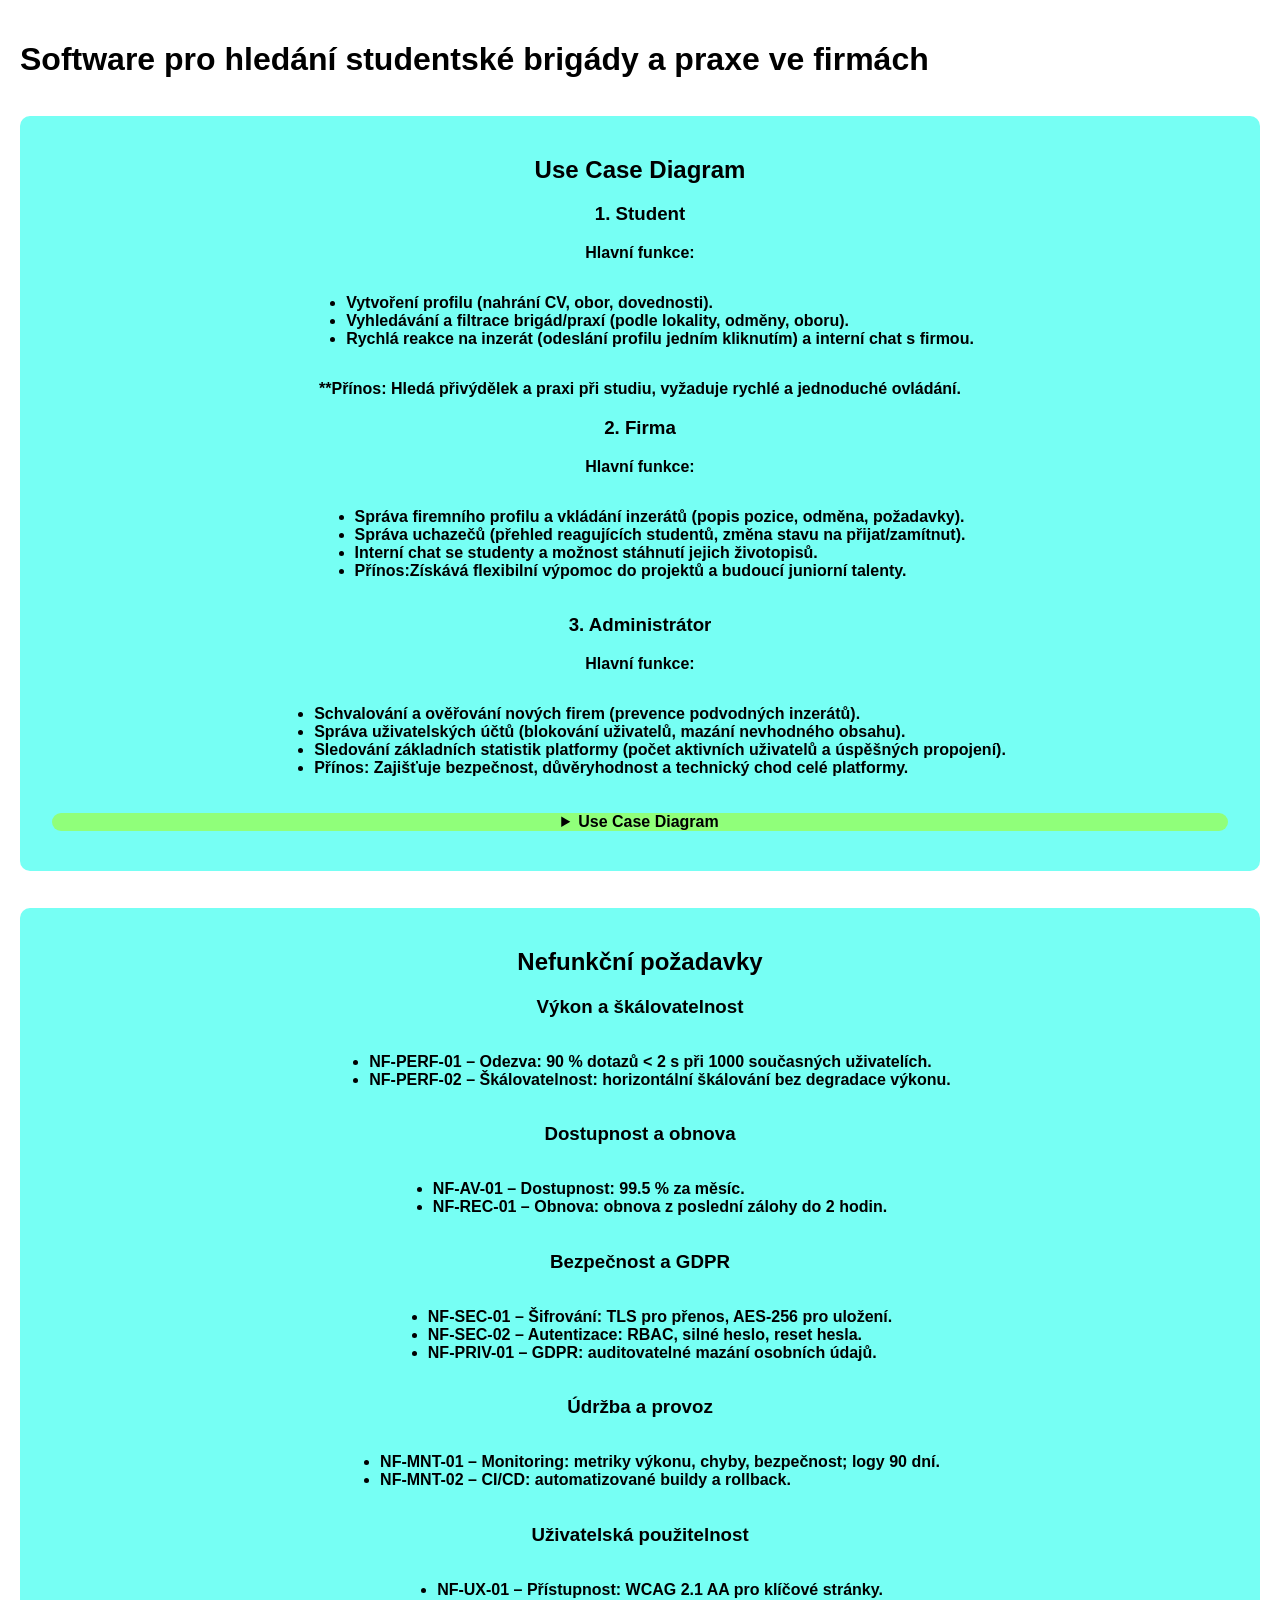
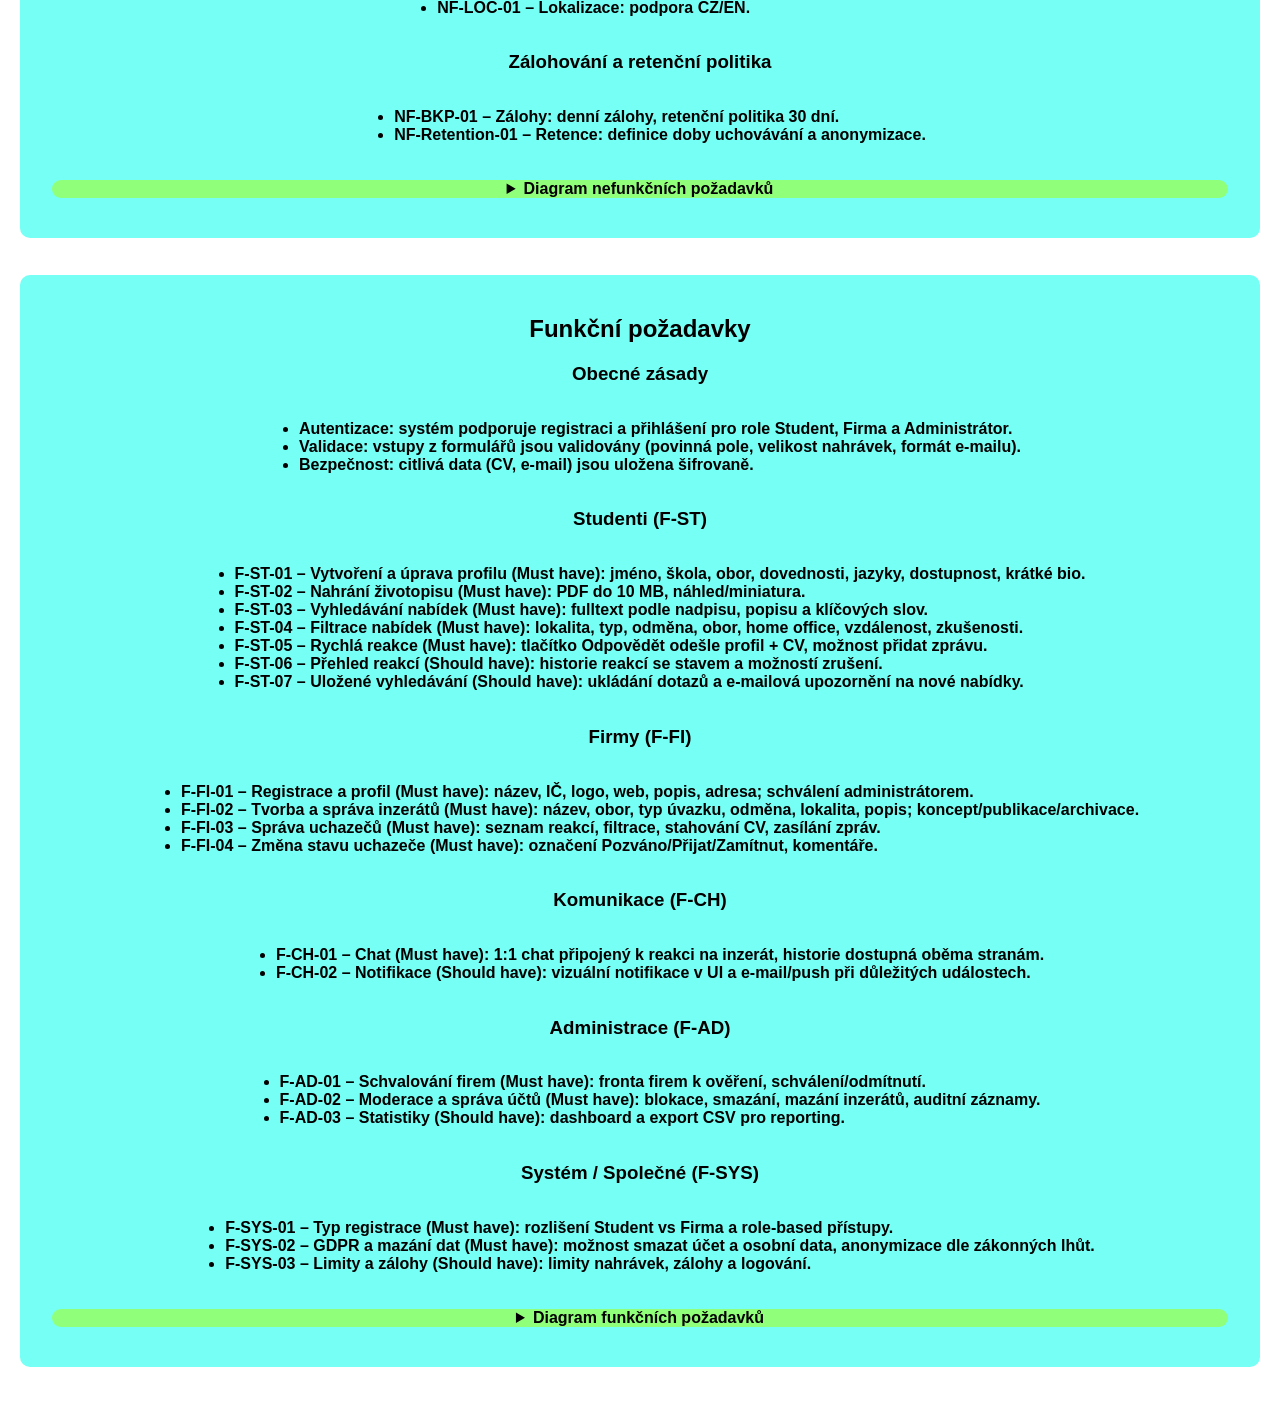
==== index.html @ 1b8c9e1e "Add functional and nonfunctional requirement sections with use case diagrams" ====
<!DOCTYPE html>
<html lang="cs">
<head>
    <meta charset="UTF-8">
    <meta name="viewport" content="width=device-width, initial-scale=1.0">
    <title>Systém pro hledání praxe ve firmách</title>
    <link rel="stylesheet" href="styling.css">
</head>
<body class="oswald">
    <h1>Software pro hledání studentské brigády a praxe ve firmách</h1>
    <article class="articl">
        <header>
            <h2>Use Case Diagram</h2>
        </header>
    <p><h3>1. Student</h3></p>
    <p><b>Hlavní funkce:</b></p>
    <ul>
        <li>Vytvoření profilu (nahrání CV, obor, dovednosti).</li>
        <li>Vyhledávání a filtrace brigád/praxí (podle lokality, odměny, oboru).</li>
        <li>Rychlá reakce na inzerát (odeslání profilu jedním kliknutím) a interní chat s firmou.</li>
    </ul>
    <p><b>**Přínos:</b> Hledá přivýdělek a praxi při studiu, vyžaduje rychlé a jednoduché ovládání.</p>

    <p><h3>2. Firma</h3></p>
    <p><b>Hlavní funkce:</b></p>
    <ul>
        <li>Správa firemního profilu a vkládání inzerátů (popis pozice, odměna, požadavky).</li>
        <li>Správa uchazečů (přehled reagujících studentů, změna stavu na přijat/zamítnut).</li>
        <li>Interní chat se studenty a možnost stáhnutí jejich životopisů.</li>
        <li><b>Přínos:</b>Získává flexibilní výpomoc do projektů a budoucí juniorní talenty.</li>
    </ul>

    <p><h3>3. Administrátor</h3></p>
    <p><b>Hlavní funkce:</b></p>
    <ul>
        <li>Schvalování a ověřování nových firem (prevence podvodných inzerátů).</li>
        <li>Správa uživatelských účtů (blokování uživatelů, mazání nevhodného obsahu).</li>
        <li>Sledování základních statistik platformy (počet aktivních uživatelů a úspěšných propojení).</li>
        <li><b>Přínos: </b>Zajišťuje bezpečnost, důvěryhodnost a technický chod celé platformy.</li>
    </ul>
    <details>
        <summary><b>Use Case Diagram</b></summary>
        <a href="diagramDetails.html?target=diagrams/use_case_diagram_new.svg"><img src="./diagrams/use_case_diagram_new.svg" alt="Use Case Diagram" style="width:70%; height:auto;"></a>
    </details>
    </article>

    <article class="articl">
        <header>
            <h2>Nefunkční požadavky</h2>
        </header>

        <section>
            <h3>Výkon a škálovatelnost</h3>
            <ul>
                <li><b>NF-PERF-01 – Odezva:</b> 90 % dotazů < 2 s při 1000 současných uživatelích.</li>
                <li><b>NF-PERF-02 – Škálovatelnost:</b> horizontální škálování bez degradace výkonu.</li>
            </ul>
        </section>

        <section>
            <h3>Dostupnost a obnova</h3>
            <ul>
                <li><b>NF-AV-01 – Dostupnost:</b> 99.5 % za měsíc.</li>
                <li><b>NF-REC-01 – Obnova:</b> obnova z poslední zálohy do 2 hodin.</li>
            </ul>
        </section>

        <section>
            <h3>Bezpečnost a GDPR</h3>
            <ul>
                <li><b>NF-SEC-01 – Šifrování:</b> TLS pro přenos, AES-256 pro uložení.</li>
                <li><b>NF-SEC-02 – Autentizace:</b> RBAC, silné heslo, reset hesla.</li>
                <li><b>NF-PRIV-01 – GDPR:</b> auditovatelné mazání osobních údajů.</li>
            </ul>
        </section>

        <section>
            <h3>Údržba a provoz</h3>
            <ul>
                <li><b>NF-MNT-01 – Monitoring:</b> metriky výkonu, chyby, bezpečnost; logy 90 dní.</li>
                <li><b>NF-MNT-02 – CI/CD:</b> automatizované buildy a rollback.</li>
            </ul>
        </section>

        <section>
            <h3>Uživatelská použitelnost</h3>
            <ul>
                <li><b>NF-UX-01 – Přístupnost:</b> WCAG 2.1 AA pro klíčové stránky.</li>
                <li><b>NF-LOC-01 – Lokalizace:</b> podpora CZ/EN.</li>
            </ul>
        </section>

        <section>
            <h3>Zálohování a retenční politika</h3>
            <ul>
                <li><b>NF-BKP-01 – Zálohy:</b> denní zálohy, retenční politika 30 dní.</li>
                <li><b>NF-Retention-01 – Retence:</b> definice doby uchovávání a anonymizace.</li>
            </ul>
        </section>

        <details>
            <summary><b>Diagram nefunkčních požadavků</b></summary>
            <a href="diagramDetails.html?target=diagrams/use_case_nonfunctional_requirements.svg"><img src="./diagrams/use_case_nonfunctional_requirements.svg" alt="Nefunkční požadavky - Diagram" style="width:70%; height:auto;"></a>
        </details>
    </article>

    <article class="articl">
        <header>
            <h2>Funkční požadavky</h2>
        </header>

        <section>
            <h3>Obecné zásady</h3>
            <ul>
                <li><b>Autentizace:</b> systém podporuje registraci a přihlášení pro role Student, Firma a Administrátor.</li>
                <li><b>Validace:</b> vstupy z formulářů jsou validovány (povinná pole, velikost nahrávek, formát e-mailu).</li>
                <li><b>Bezpečnost:</b> citlivá data (CV, e-mail) jsou uložena šifrovaně.</li>
            </ul>
        </section>

        <section>
            <h3>Studenti (F-ST)</h3>
            <ul>
                <li><b>F-ST-01 – Vytvoření a úprava profilu (Must have):</b> jméno, škola, obor, dovednosti, jazyky, dostupnost, krátké bio.</li>
                <li><b>F-ST-02 – Nahrání životopisu (Must have):</b> PDF do 10 MB, náhled/miniatura.</li>
                <li><b>F-ST-03 – Vyhledávání nabídek (Must have):</b> fulltext podle nadpisu, popisu a klíčových slov.</li>
                <li><b>F-ST-04 – Filtrace nabídek (Must have):</b> lokalita, typ, odměna, obor, home office, vzdálenost, zkušenosti.</li>
                <li><b>F-ST-05 – Rychlá reakce (Must have):</b> tlačítko Odpovědět odešle profil + CV, možnost přidat zprávu.</li>
                <li><b>F-ST-06 – Přehled reakcí (Should have):</b> historie reakcí se stavem a možností zrušení.</li>
                <li><b>F-ST-07 – Uložené vyhledávání (Should have):</b> ukládání dotazů a e-mailová upozornění na nové nabídky.</li>
            </ul>
        </section>

        <section>
            <h3>Firmy (F-FI)</h3>
            <ul>
                <li><b>F-FI-01 – Registrace a profil (Must have):</b> název, IČ, logo, web, popis, adresa; schválení administrátorem.</li>
                <li><b>F-FI-02 – Tvorba a správa inzerátů (Must have):</b> název, obor, typ úvazku, odměna, lokalita, popis; koncept/publikace/archivace.</li>
                <li><b>F-FI-03 – Správa uchazečů (Must have):</b> seznam reakcí, filtrace, stahování CV, zasílání zpráv.</li>
                <li><b>F-FI-04 – Změna stavu uchazeče (Must have):</b> označení Pozváno/Přijat/Zamítnut, komentáře.</li>
            </ul>
        </section>

        <section>
            <h3>Komunikace (F-CH)</h3>
            <ul>
                <li><b>F-CH-01 – Chat (Must have):</b> 1:1 chat připojený k reakci na inzerát, historie dostupná oběma stranám.</li>
                <li><b>F-CH-02 – Notifikace (Should have):</b> vizuální notifikace v UI a e-mail/push při důležitých událostech.</li>
            </ul>
        </section>

        <section>
            <h3>Administrace (F-AD)</h3>
            <ul>
                <li><b>F-AD-01 – Schvalování firem (Must have):</b> fronta firem k ověření, schválení/odmítnutí.</li>
                <li><b>F-AD-02 – Moderace a správa účtů (Must have):</b> blokace, smazání, mazání inzerátů, auditní záznamy.</li>
                <li><b>F-AD-03 – Statistiky (Should have):</b> dashboard a export CSV pro reporting.</li>
            </ul>
        </section>

        <section>
            <h3>Systém / Společné (F-SYS)</h3>
            <ul>
                <li><b>F-SYS-01 – Typ registrace (Must have):</b> rozlišení Student vs Firma a role-based přístupy.</li>
                <li><b>F-SYS-02 – GDPR a mazání dat (Must have):</b> možnost smazat účet a osobní data, anonymizace dle zákonných lhůt.</li>
                <li><b>F-SYS-03 – Limity a zálohy (Should have):</b> limity nahrávek, zálohy a logování.</li>
            </ul>
        </section>

        <details>
            <summary><b>Diagram funkčních požadavků</b></summary>
            <a href="diagramDetails.html?target=diagrams/use_case_functional_requirements.svg"><img src="./diagrams/use_case_functional_requirements.svg" alt="Funkční požadavky - Use Case Diagram" style="width:70%; height:auto;"></a>
        </details>
    </article>
</body>
</html>
---- styling.css ----
.oswald {
  font-family: "Oswald", sans-serif;
  font-optical-sizing: auto;
  font-weight: 800;
  font-style: normal;
}
body {
  background-color: #ffffff;
  font-optical-sizing: auto;
  margin: 0;
  padding: 20px;
}
.articl{
    background-color: #76fff4;
    margin: 3% auto;
    padding: 20px;
    border-radius: 10px;
    text-align: center;
}
ul {
    text-align: left;
    display: inline-block;
}
details {
    display: block;
    margin: 20px 1%;
    background-color: #90ff7a;
    border-radius: 10px;
    text-align: center;
}
p{
    padding: 0px;
}
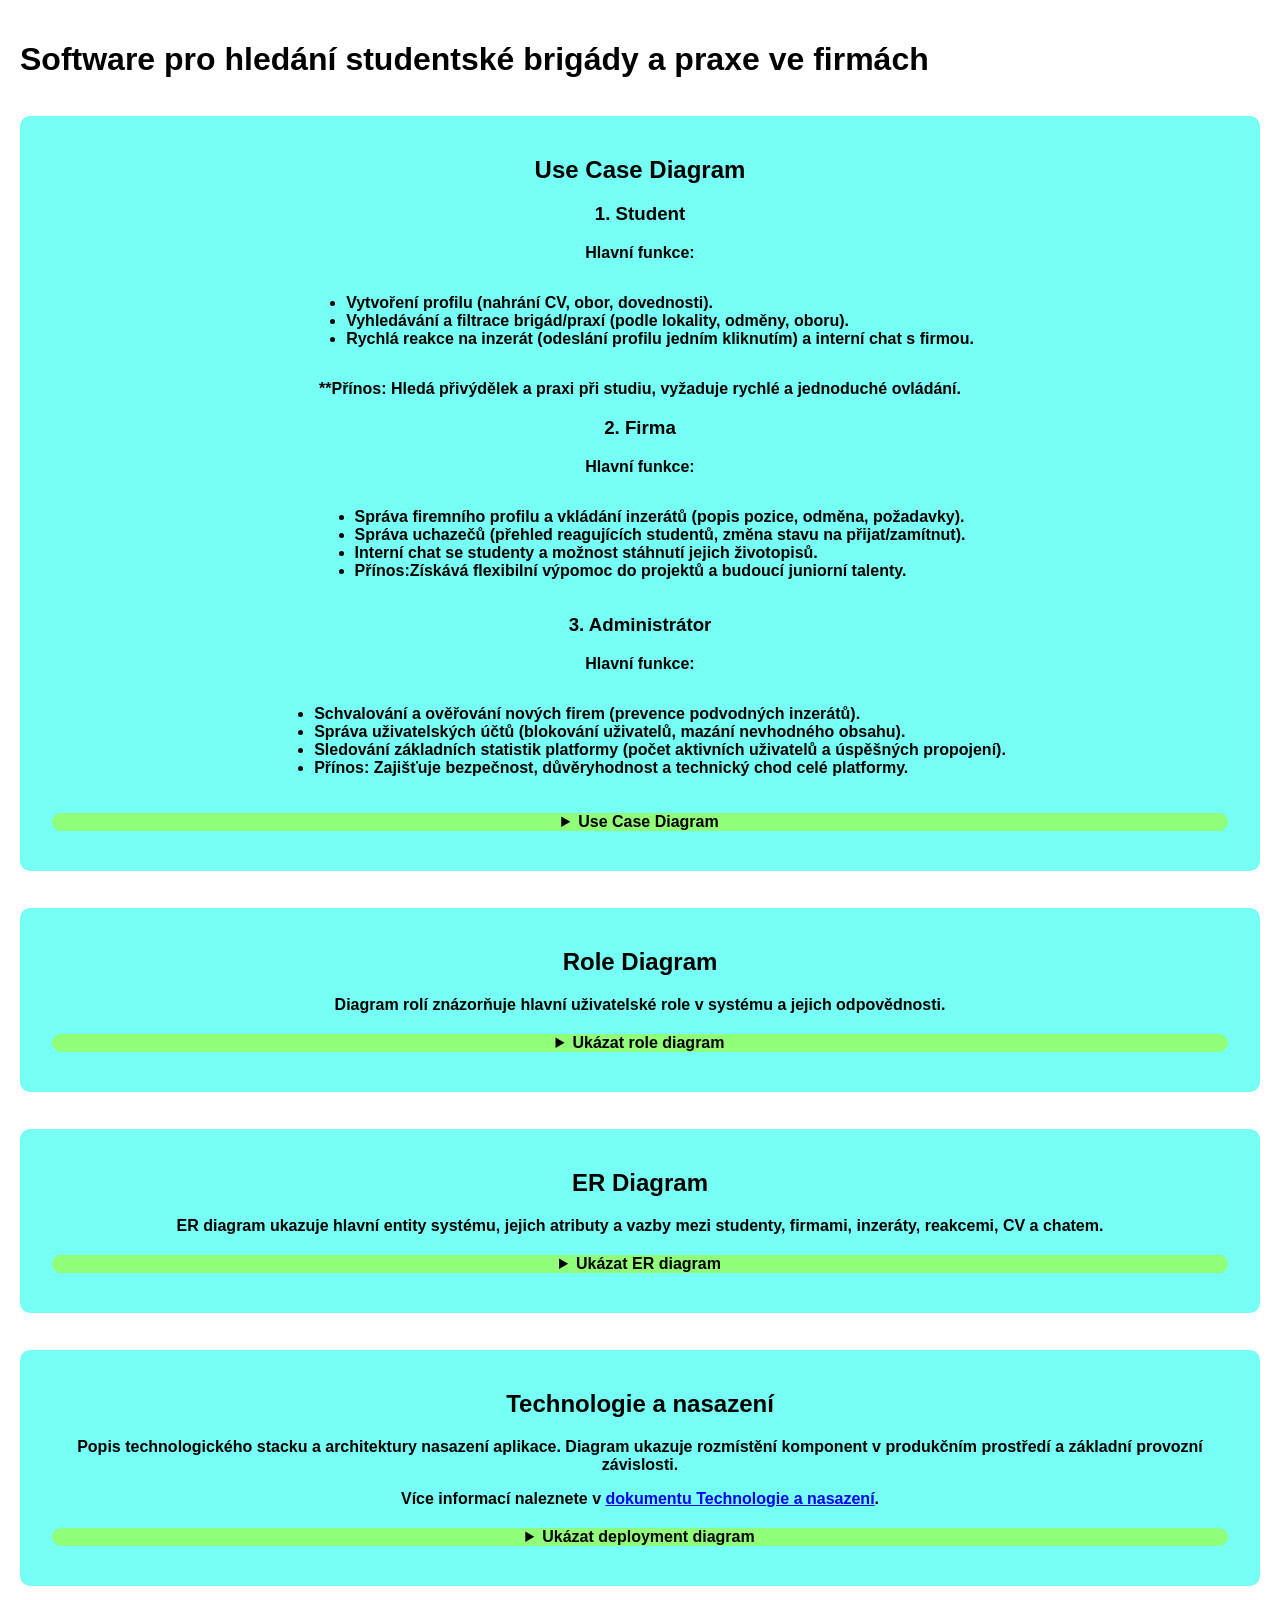
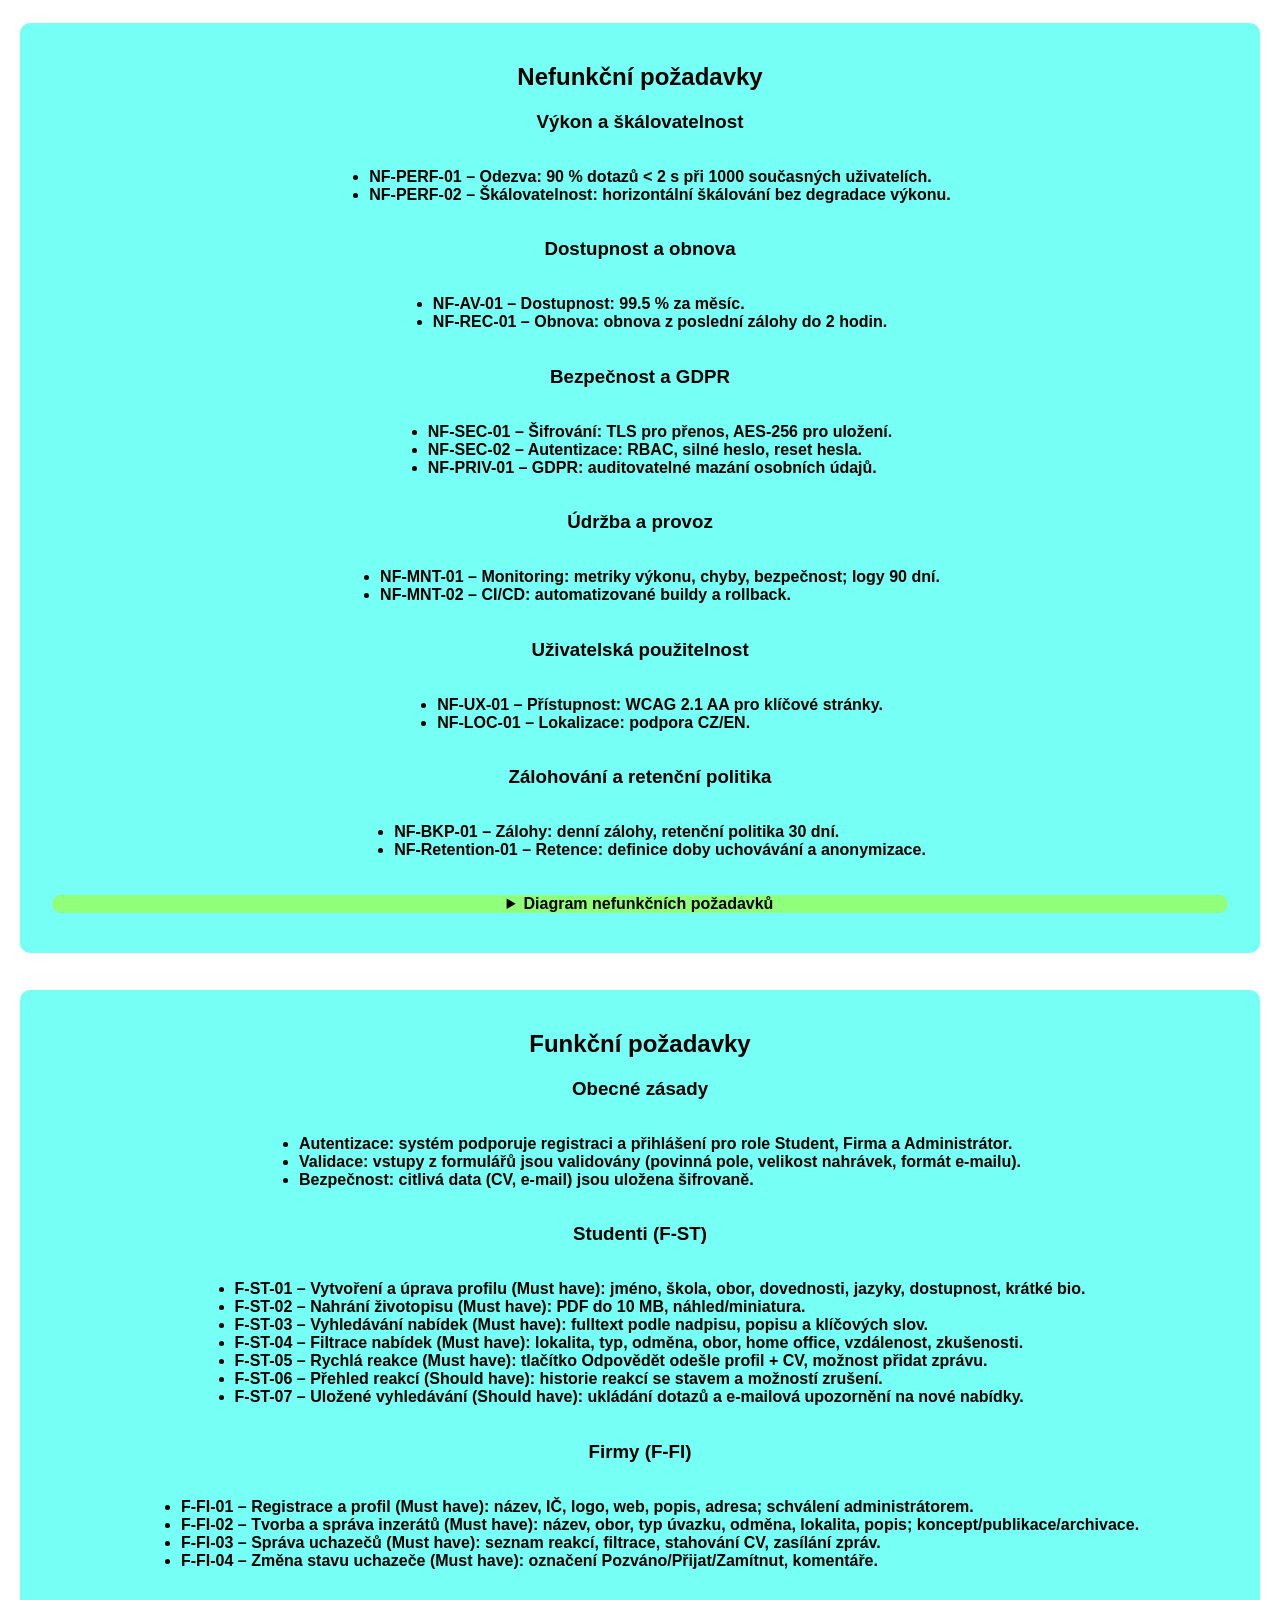
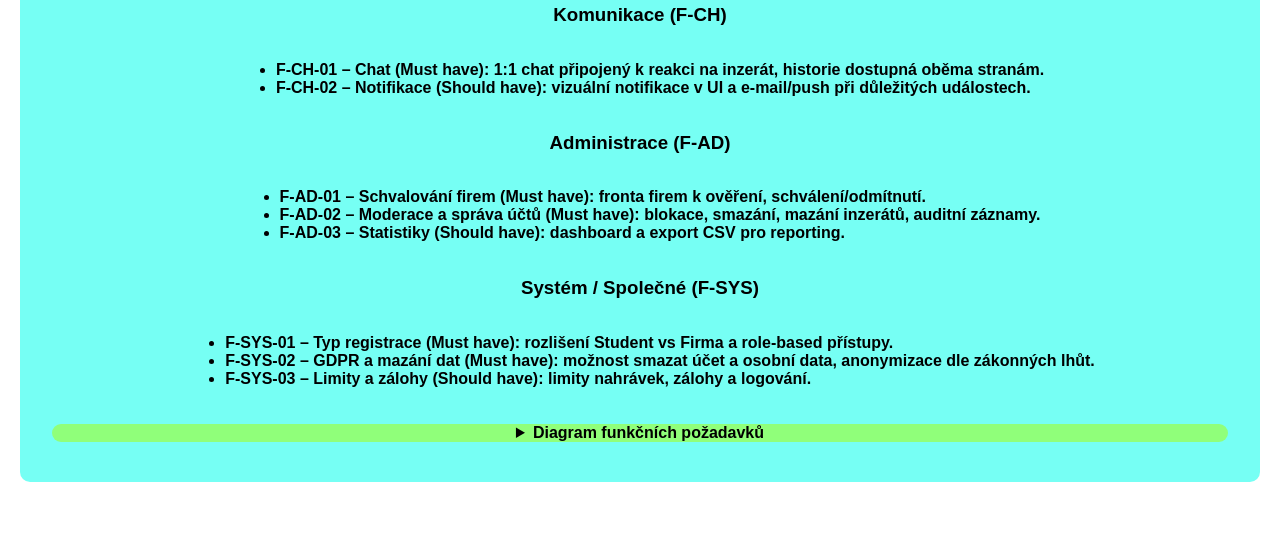
==== commit 9e4763c4: "complete" ====
--- a/index.html
+++ b/index.html
@@ -40,8 +40,42 @@
     </ul>
     <details>
         <summary><b>Use Case Diagram</b></summary>
-        <a href="diagramDetails.html?target=diagrams/use_case_diagram_new.svg"><img src="./diagrams/use_case_diagram_new.svg" alt="Use Case Diagram" style="width:70%; height:auto;"></a>
+        <a href="diagramDetails.html?target=diagrams/role_diagram.svg"><img src="./diagrams/role_diagram.svg" alt="Role Diagram" style="width:70%; height:auto;"></a>
     </details>
+    </article>
+
+    <article class="articl">
+        <header>
+            <h2>Role Diagram</h2>
+        </header>
+        <p>Diagram rolí znázorňuje hlavní uživatelské role v systému a jejich odpovědnosti.</p>
+        <details>
+            <summary><b>Ukázat role diagram</b></summary>
+            <a href="diagramDetails.html?target=diagrams/role_diagram.svg"><img src="./diagrams/role_diagram.svg" alt="Role Diagram" style="width:70%; height:auto;"></a>
+        </details>
+    </article>
+
+    <article class="articl">
+        <header>
+            <h2>ER Diagram</h2>
+        </header>
+        <p>ER diagram ukazuje hlavní entity systému, jejich atributy a vazby mezi studenty, firmami, inzeráty, reakcemi, CV a chatem.</p>
+        <details>
+            <summary><b>Ukázat ER diagram</b></summary>
+            <a href="diagramDetails.html?target=diagrams/er_diagram.svg"><img src="./diagrams/er_diagram.svg" alt="ER Diagram" style="width:70%; height:auto;"></a>
+        </details>
+    </article>
+
+    <article class="articl">
+        <header>
+            <h2>Technologie a nasazení</h2>
+        </header>
+        <p>Popis technologického stacku a architektury nasazení aplikace. Diagram ukazuje rozmístění komponent v produkčním prostředí a základní provozní závislosti.</p>
+        <p>Více informací naleznete v <a href="Technology_Deployment.md">dokumentu Technologie a nasazení</a>.</p>
+        <details>
+            <summary><b>Ukázat deployment diagram</b></summary>
+            <a href="diagramDetails.html?target=diagrams/deployment_diagram.svg"><img src="./diagrams/deployment_diagram.svg" alt="Deployment Diagram" style="width:70%; height:auto;"></a>
+        </details>
     </article>
 
     <article class="articl">
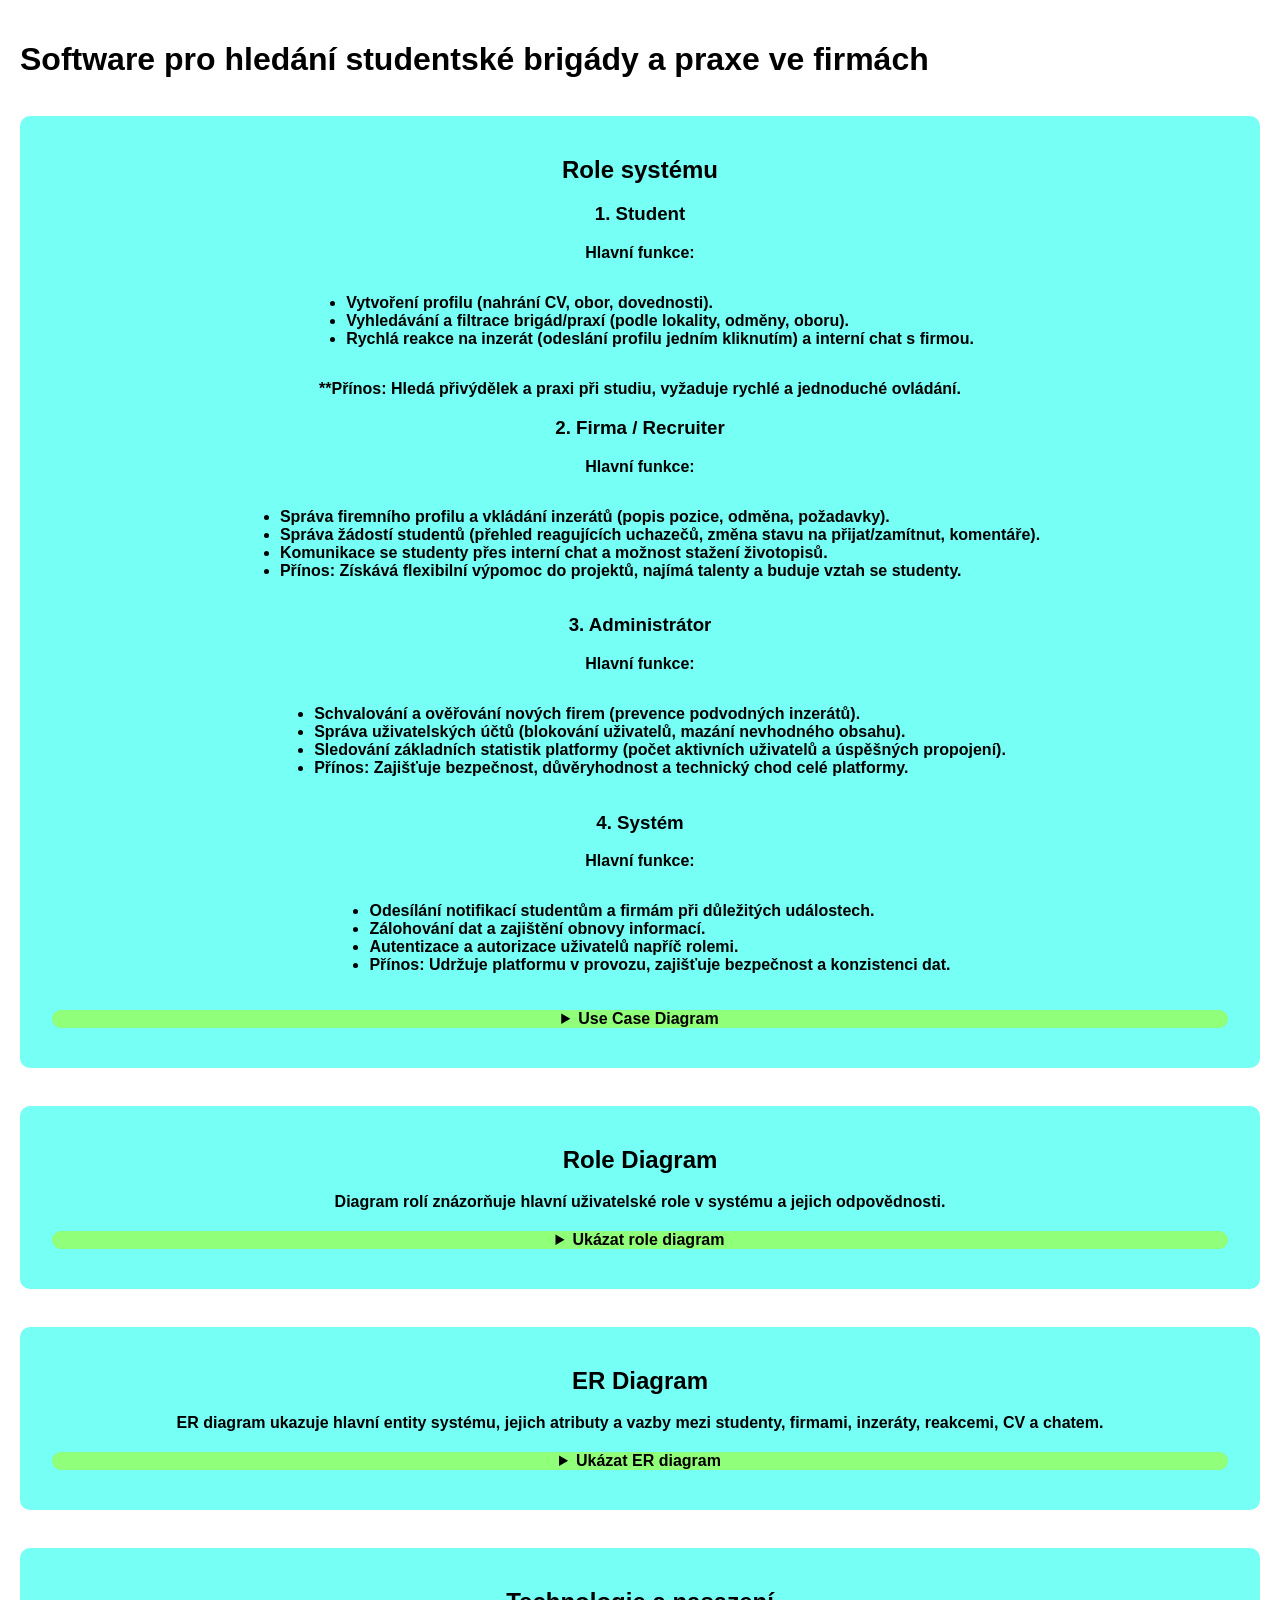
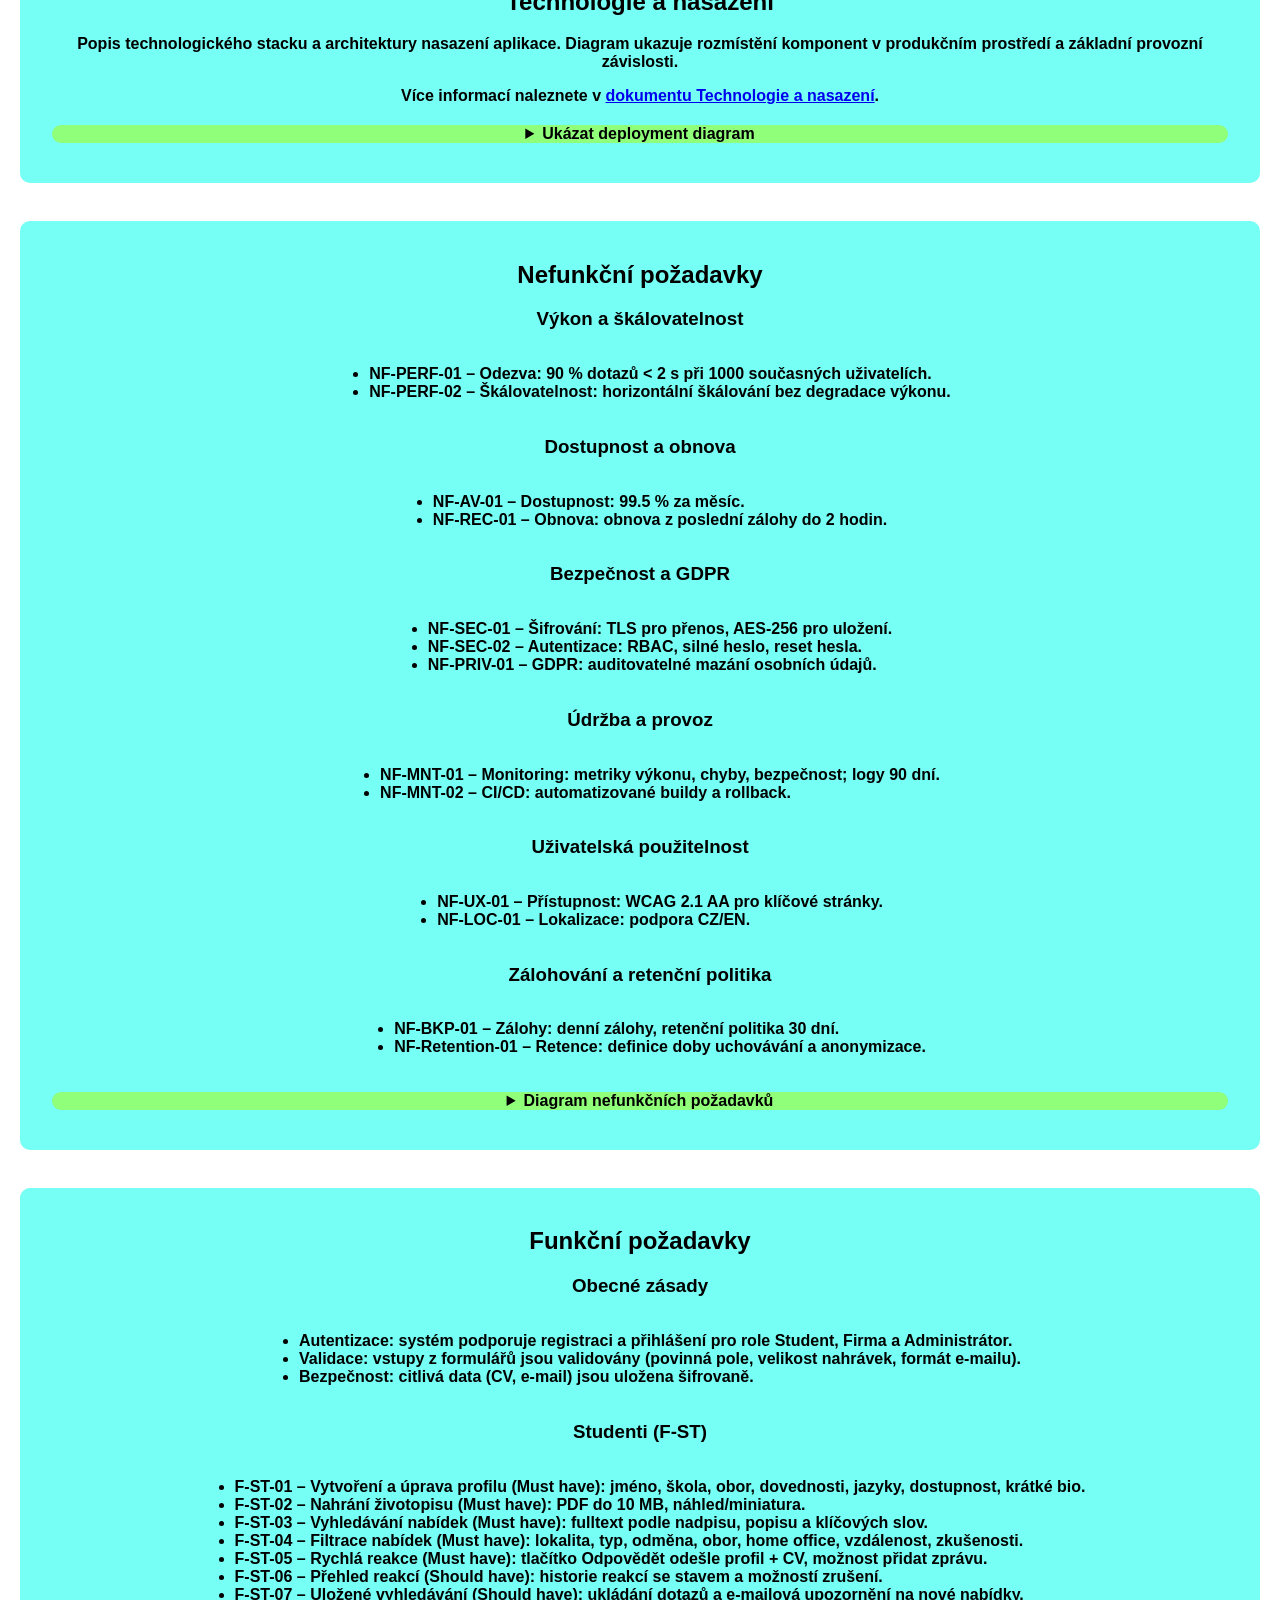
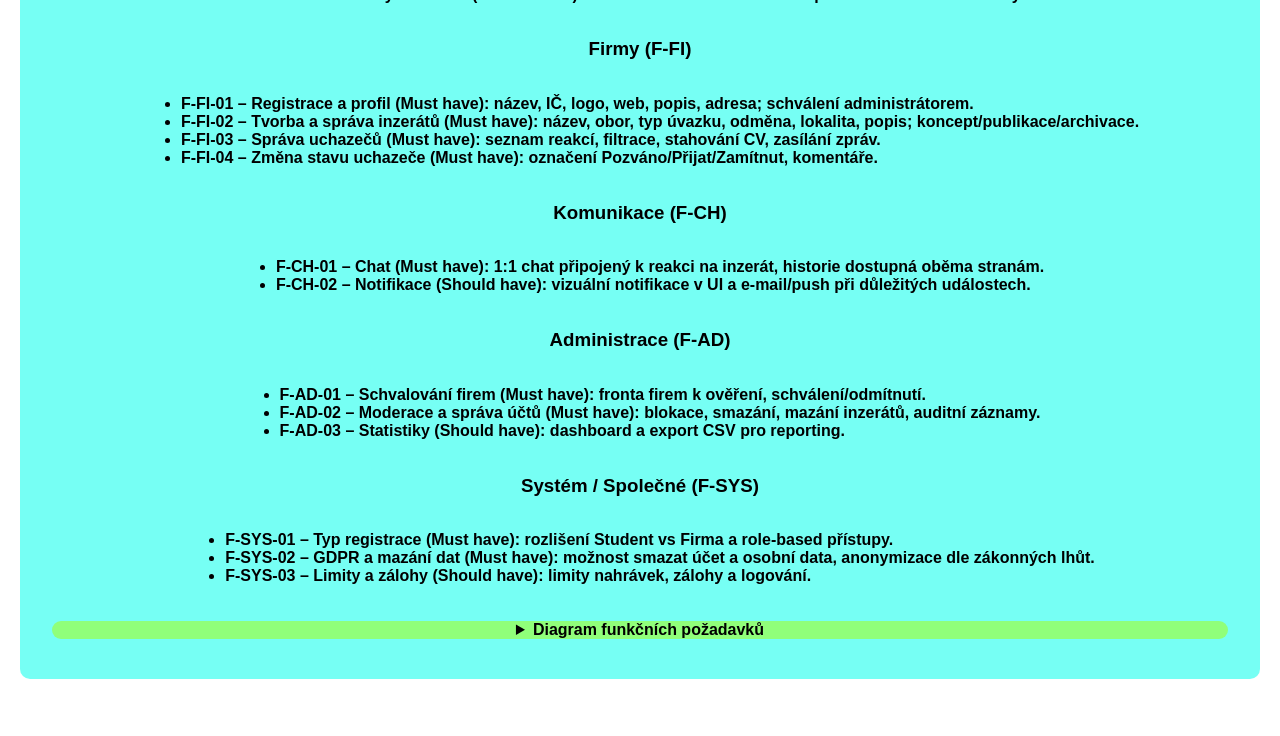
==== commit fee5295e: "updated index" ====
--- a/index.html
+++ b/index.html
@@ -10,7 +10,7 @@
     <h1>Software pro hledání studentské brigády a praxe ve firmách</h1>
     <article class="articl">
         <header>
-            <h2>Use Case Diagram</h2>
+            <h2>Role systému</h2>
         </header>
     <p><h3>1. Student</h3></p>
     <p><b>Hlavní funkce:</b></p>
@@ -21,13 +21,13 @@
     </ul>
     <p><b>**Přínos:</b> Hledá přivýdělek a praxi při studiu, vyžaduje rychlé a jednoduché ovládání.</p>
 
-    <p><h3>2. Firma</h3></p>
+    <p><h3>2. Firma / Recruiter</h3></p>
     <p><b>Hlavní funkce:</b></p>
     <ul>
         <li>Správa firemního profilu a vkládání inzerátů (popis pozice, odměna, požadavky).</li>
-        <li>Správa uchazečů (přehled reagujících studentů, změna stavu na přijat/zamítnut).</li>
-        <li>Interní chat se studenty a možnost stáhnutí jejich životopisů.</li>
-        <li><b>Přínos:</b>Získává flexibilní výpomoc do projektů a budoucí juniorní talenty.</li>
+        <li>Správa žádostí studentů (přehled reagujících uchazečů, změna stavu na přijat/zamítnut, komentáře).</li>
+        <li>Komunikace se studenty přes interní chat a možnost stažení životopisů.</li>
+        <li><b>Přínos:</b> Získává flexibilní výpomoc do projektů, najímá talenty a buduje vztah se studenty.</li>
     </ul>
 
     <p><h3>3. Administrátor</h3></p>
@@ -36,7 +36,16 @@
         <li>Schvalování a ověřování nových firem (prevence podvodných inzerátů).</li>
         <li>Správa uživatelských účtů (blokování uživatelů, mazání nevhodného obsahu).</li>
         <li>Sledování základních statistik platformy (počet aktivních uživatelů a úspěšných propojení).</li>
-        <li><b>Přínos: </b>Zajišťuje bezpečnost, důvěryhodnost a technický chod celé platformy.</li>
+        <li><b>Přínos:</b> Zajišťuje bezpečnost, důvěryhodnost a technický chod celé platformy.</li>
+    </ul>
+
+    <p><h3>4. Systém</h3></p>
+    <p><b>Hlavní funkce:</b></p>
+    <ul>
+        <li>Odesílání notifikací studentům a firmám při důležitých událostech.</li>
+        <li>Zálohování dat a zajištění obnovy informací.</li>
+        <li>Autentizace a autorizace uživatelů napříč rolemi.</li>
+        <li><b>Přínos:</b> Udržuje platformu v provozu, zajišťuje bezpečnost a konzistenci dat.</li>
     </ul>
     <details>
         <summary><b>Use Case Diagram</b></summary>
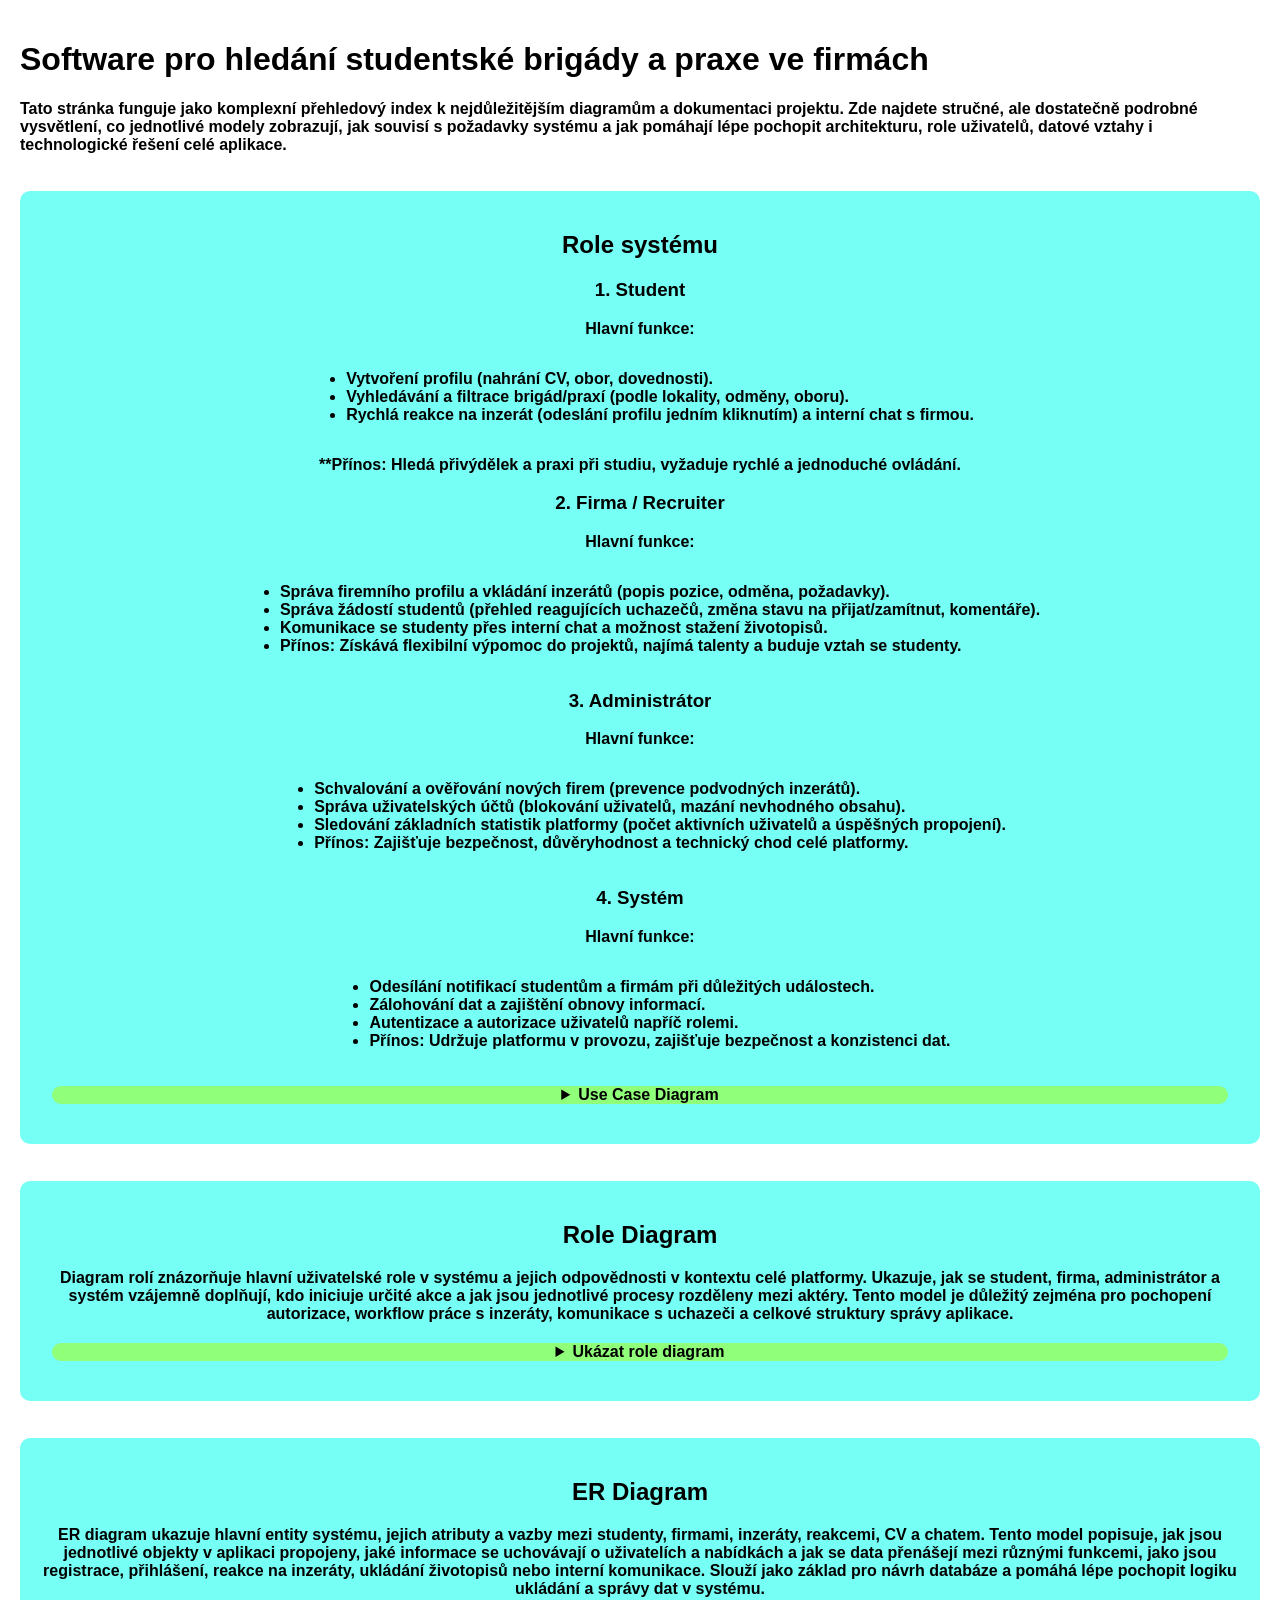
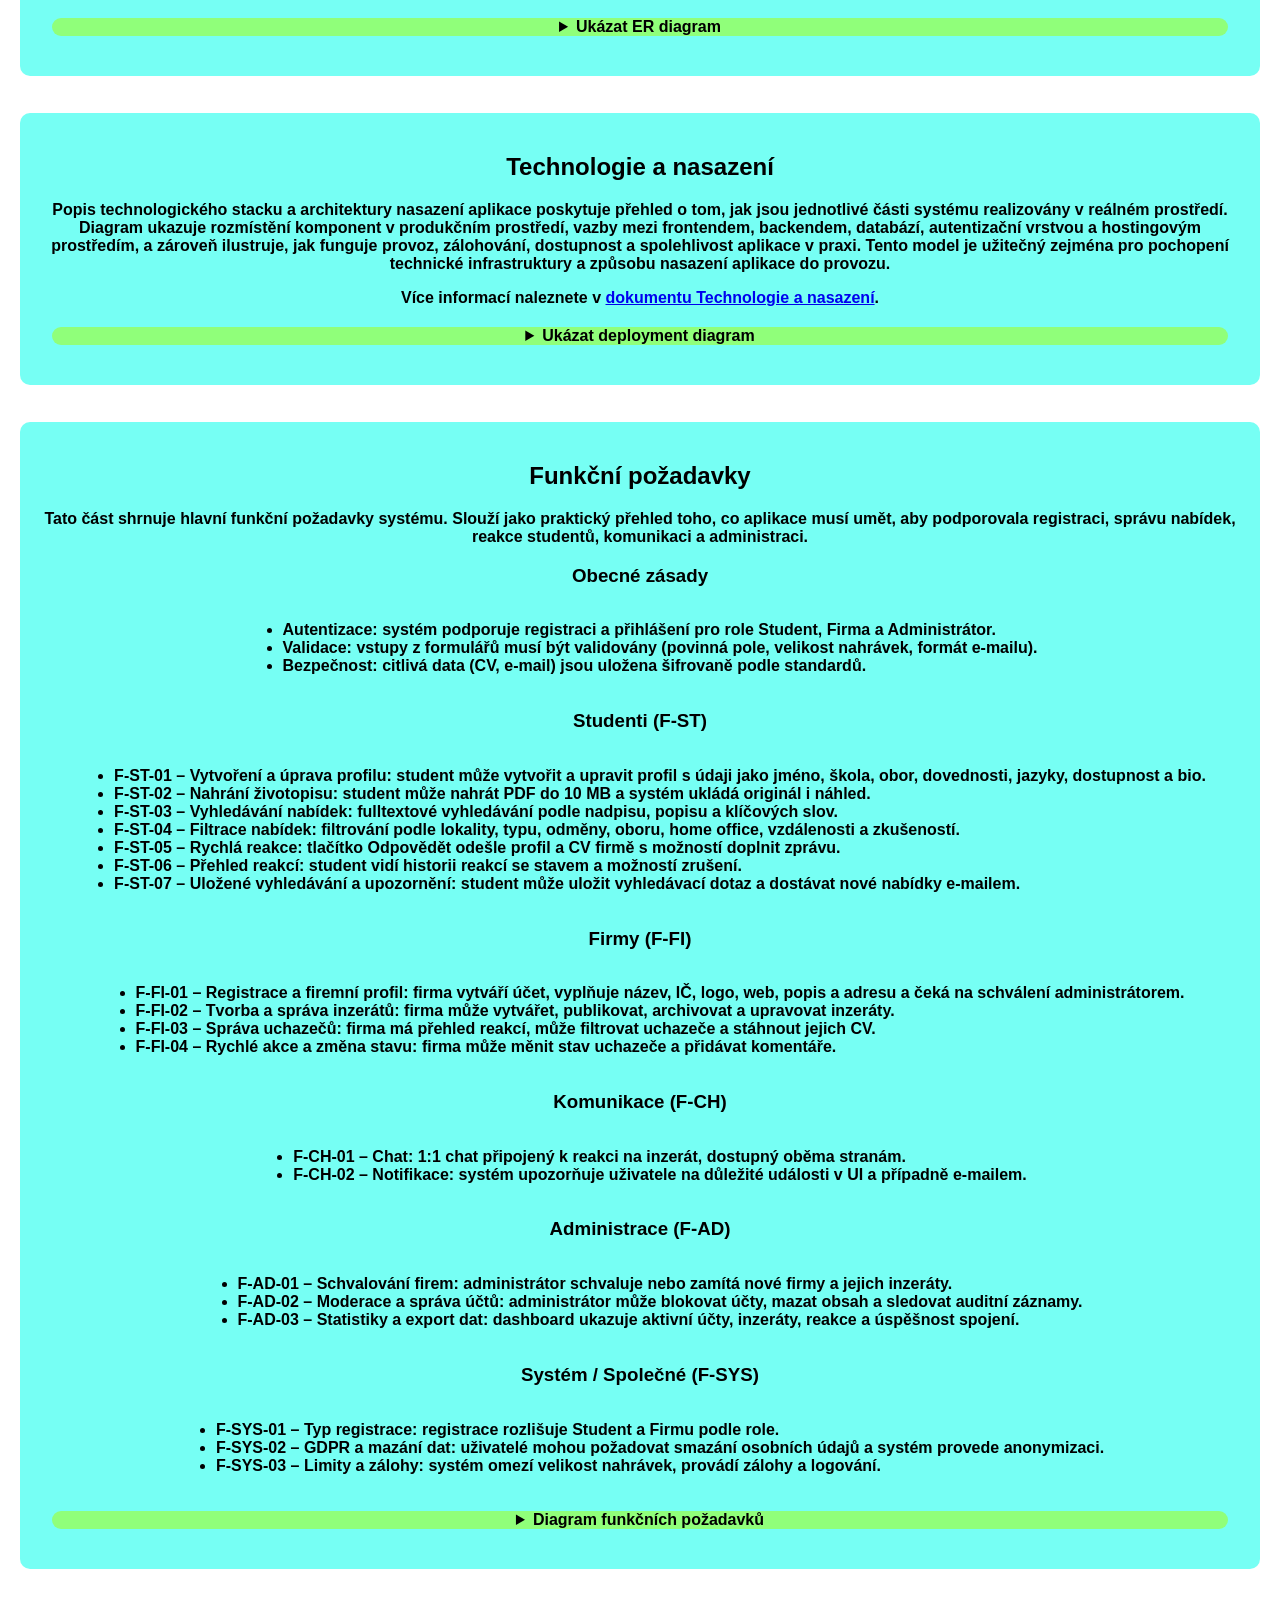
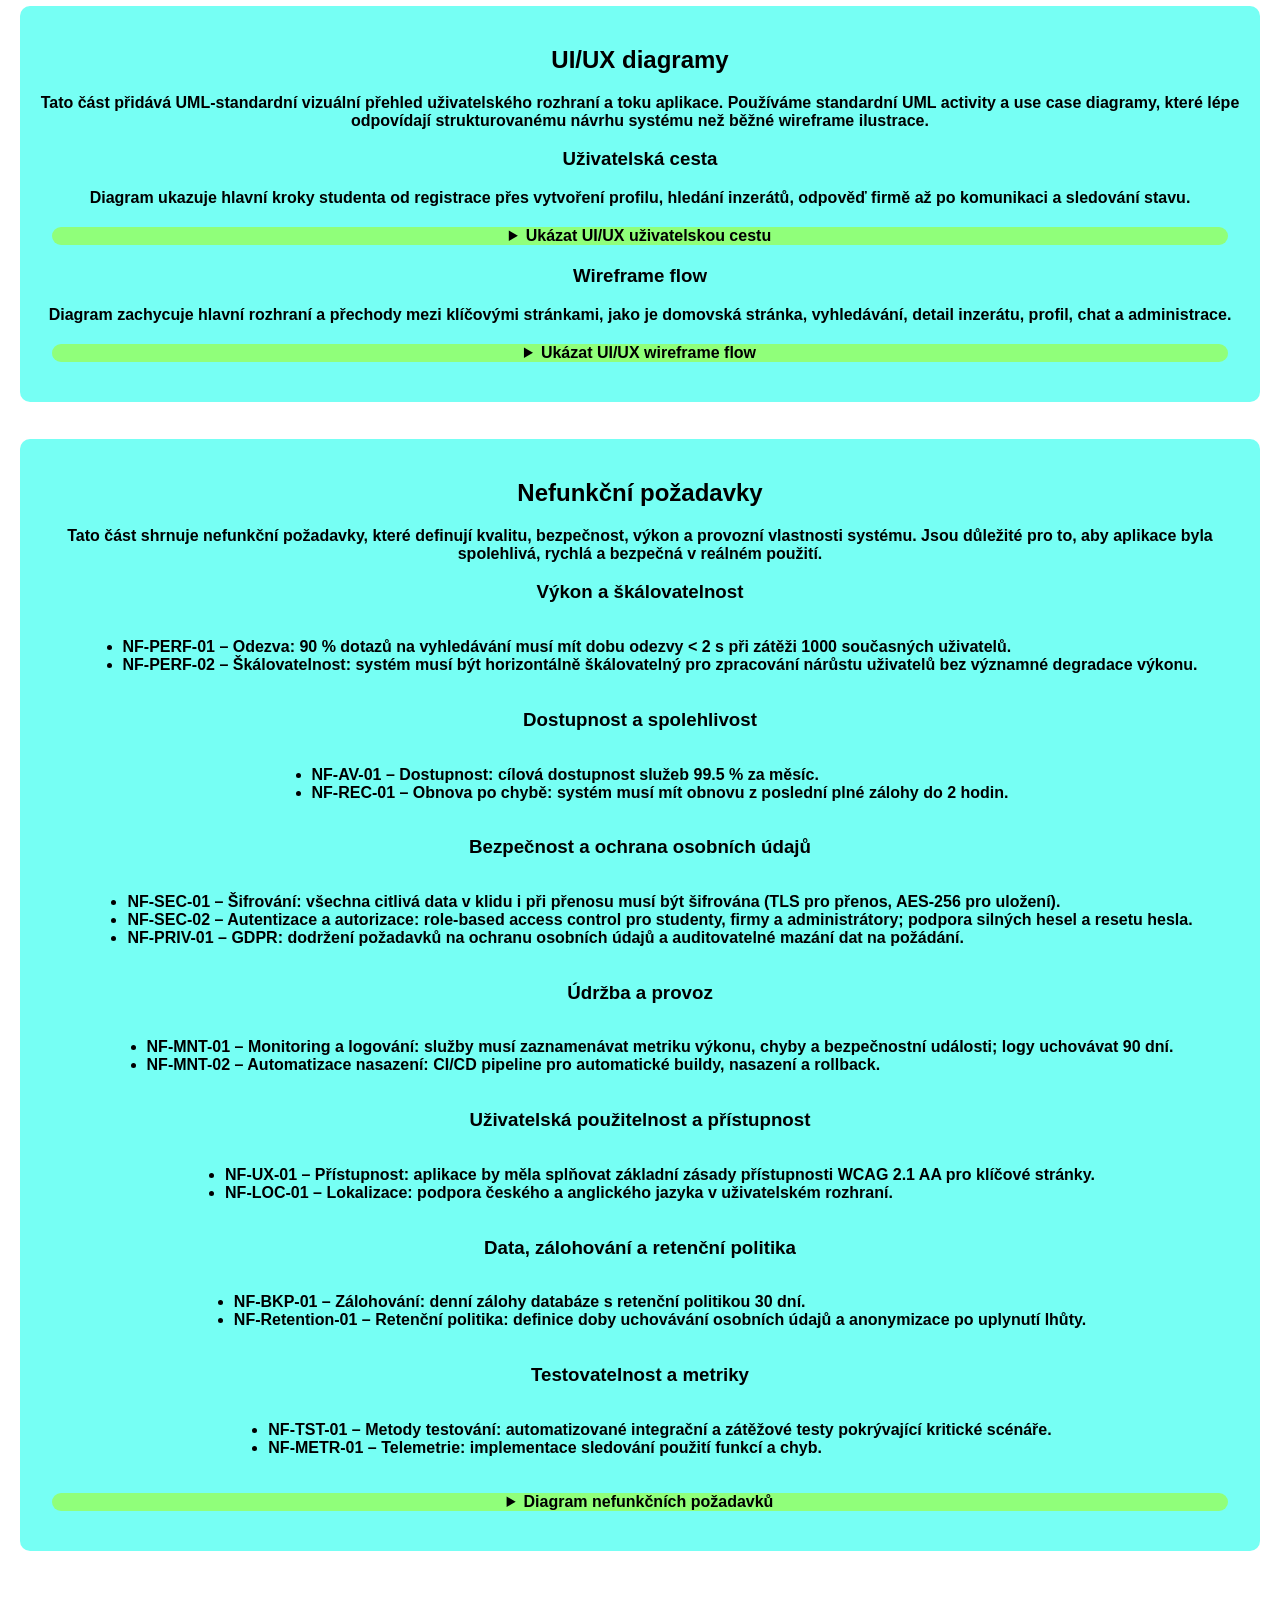
==== commit 056c53d1: "final" ====
--- a/index.html
+++ b/index.html
@@ -8,6 +8,7 @@
 </head>
 <body class="oswald">
     <h1>Software pro hledání studentské brigády a praxe ve firmách</h1>
+    <p>Tato stránka funguje jako komplexní přehledový index k nejdůležitějším diagramům a dokumentaci projektu. Zde najdete stručné, ale dostatečně podrobné vysvětlení, co jednotlivé modely zobrazují, jak souvisí s požadavky systému a jak pomáhají lépe pochopit architekturu, role uživatelů, datové vztahy i technologické řešení celé aplikace.</p>
     <article class="articl">
         <header>
             <h2>Role systému</h2>
@@ -57,7 +58,7 @@
         <header>
             <h2>Role Diagram</h2>
         </header>
-        <p>Diagram rolí znázorňuje hlavní uživatelské role v systému a jejich odpovědnosti.</p>
+        <p>Diagram rolí znázorňuje hlavní uživatelské role v systému a jejich odpovědnosti v kontextu celé platformy. Ukazuje, jak se student, firma, administrátor a systém vzájemně doplňují, kdo iniciuje určité akce a jak jsou jednotlivé procesy rozděleny mezi aktéry. Tento model je důležitý zejména pro pochopení autorizace, workflow práce s inzeráty, komunikace s uchazeči a celkové struktury správy aplikace.</p>
         <details>
             <summary><b>Ukázat role diagram</b></summary>
             <a href="diagramDetails.html?target=diagrams/role_diagram.svg"><img src="./diagrams/role_diagram.svg" alt="Role Diagram" style="width:70%; height:auto;"></a>
@@ -68,7 +69,7 @@
         <header>
             <h2>ER Diagram</h2>
         </header>
-        <p>ER diagram ukazuje hlavní entity systému, jejich atributy a vazby mezi studenty, firmami, inzeráty, reakcemi, CV a chatem.</p>
+        <p>ER diagram ukazuje hlavní entity systému, jejich atributy a vazby mezi studenty, firmami, inzeráty, reakcemi, CV a chatem. Tento model popisuje, jak jsou jednotlivé objekty v aplikaci propojeny, jaké informace se uchovávají o uživatelích a nabídkách a jak se data přenášejí mezi různými funkcemi, jako jsou registrace, přihlášení, reakce na inzeráty, ukládání životopisů nebo interní komunikace. Slouží jako základ pro návrh databáze a pomáhá lépe pochopit logiku ukládání a správy dat v systému.</p>
         <details>
             <summary><b>Ukázat ER diagram</b></summary>
             <a href="diagramDetails.html?target=diagrams/er_diagram.svg"><img src="./diagrams/er_diagram.svg" alt="ER Diagram" style="width:70%; height:auto;"></a>
@@ -79,7 +80,7 @@
         <header>
             <h2>Technologie a nasazení</h2>
         </header>
-        <p>Popis technologického stacku a architektury nasazení aplikace. Diagram ukazuje rozmístění komponent v produkčním prostředí a základní provozní závislosti.</p>
+        <p>Popis technologického stacku a architektury nasazení aplikace poskytuje přehled o tom, jak jsou jednotlivé části systému realizovány v reálném prostředí. Diagram ukazuje rozmístění komponent v produkčním prostředí, vazby mezi frontendem, backendem, databází, autentizační vrstvou a hostingovým prostředím, a zároveň ilustruje, jak funguje provoz, zálohování, dostupnost a spolehlivost aplikace v praxi. Tento model je užitečný zejména pro pochopení technické infrastruktury a způsobu nasazení aplikace do provozu.</p>
         <p>Více informací naleznete v <a href="Technology_Deployment.md">dokumentu Technologie a nasazení</a>.</p>
         <details>
             <summary><b>Ukázat deployment diagram</b></summary>
@@ -89,55 +90,159 @@
 
     <article class="articl">
         <header>
+            <h2>Funkční požadavky</h2>
+        </header>
+        <p>Tato část shrnuje hlavní funkční požadavky systému. Slouží jako praktický přehled toho, co aplikace musí umět, aby podporovala registraci, správu nabídek, reakce studentů, komunikaci a administraci.</p>
+
+        <section>
+            <h3>Obecné zásady</h3>
+            <ul>
+                <li><b>Autentizace:</b> systém podporuje registraci a přihlášení pro role Student, Firma a Administrátor.</li>
+                <li><b>Validace:</b> vstupy z formulářů musí být validovány (povinná pole, velikost nahrávek, formát e-mailu).</li>
+                <li><b>Bezpečnost:</b> citlivá data (CV, e-mail) jsou uložena šifrovaně podle standardů.</li>
+            </ul>
+        </section>
+
+        <section>
+            <h3>Studenti (F-ST)</h3>
+            <ul>
+                <li><b>F-ST-01 – Vytvoření a úprava profilu:</b> student může vytvořit a upravit profil s údaji jako jméno, škola, obor, dovednosti, jazyky, dostupnost a bio.</li>
+                <li><b>F-ST-02 – Nahrání životopisu:</b> student může nahrát PDF do 10 MB a systém ukládá originál i náhled.</li>
+                <li><b>F-ST-03 – Vyhledávání nabídek:</b> fulltextové vyhledávání podle nadpisu, popisu a klíčových slov.</li>
+                <li><b>F-ST-04 – Filtrace nabídek:</b> filtrování podle lokality, typu, odměny, oboru, home office, vzdálenosti a zkušeností.</li>
+                <li><b>F-ST-05 – Rychlá reakce:</b> tlačítko Odpovědět odešle profil a CV firmě s možností doplnit zprávu.</li>
+                <li><b>F-ST-06 – Přehled reakcí:</b> student vidí historii reakcí se stavem a možností zrušení.</li>
+                <li><b>F-ST-07 – Uložené vyhledávání a upozornění:</b> student může uložit vyhledávací dotaz a dostávat nové nabídky e-mailem.</li>
+            </ul>
+        </section>
+
+        <section>
+            <h3>Firmy (F-FI)</h3>
+            <ul>
+                <li><b>F-FI-01 – Registrace a firemní profil:</b> firma vytváří účet, vyplňuje název, IČ, logo, web, popis a adresu a čeká na schválení administrátorem.</li>
+                <li><b>F-FI-02 – Tvorba a správa inzerátů:</b> firma může vytvářet, publikovat, archivovat a upravovat inzeráty.</li>
+                <li><b>F-FI-03 – Správa uchazečů:</b> firma má přehled reakcí, může filtrovat uchazeče a stáhnout jejich CV.</li>
+                <li><b>F-FI-04 – Rychlé akce a změna stavu:</b> firma může měnit stav uchazeče a přidávat komentáře.</li>
+            </ul>
+        </section>
+
+        <section>
+            <h3>Komunikace (F-CH)</h3>
+            <ul>
+                <li><b>F-CH-01 – Chat:</b> 1:1 chat připojený k reakci na inzerát, dostupný oběma stranám.</li>
+                <li><b>F-CH-02 – Notifikace:</b> systém upozorňuje uživatele na důležité události v UI a případně e-mailem.</li>
+            </ul>
+        </section>
+
+        <section>
+            <h3>Administrace (F-AD)</h3>
+            <ul>
+                <li><b>F-AD-01 – Schvalování firem:</b> administrátor schvaluje nebo zamítá nové firmy a jejich inzeráty.</li>
+                <li><b>F-AD-02 – Moderace a správa účtů:</b> administrátor může blokovat účty, mazat obsah a sledovat auditní záznamy.</li>
+                <li><b>F-AD-03 – Statistiky a export dat:</b> dashboard ukazuje aktivní účty, inzeráty, reakce a úspěšnost spojení.</li>
+            </ul>
+        </section>
+
+        <section>
+            <h3>Systém / Společné (F-SYS)</h3>
+            <ul>
+                <li><b>F-SYS-01 – Typ registrace:</b> registrace rozlišuje Student a Firmu podle role.</li>
+                <li><b>F-SYS-02 – GDPR a mazání dat:</b> uživatelé mohou požadovat smazání osobních údajů a systém provede anonymizaci.</li>
+                <li><b>F-SYS-03 – Limity a zálohy:</b> systém omezí velikost nahrávek, provádí zálohy a logování.</li>
+            </ul>
+        </section>
+
+        <details>
+            <summary><b>Diagram funkčních požadavků</b></summary>
+            <a href="diagramDetails.html?target=diagrams/use_case_functional_requirements.svg"><img src="./diagrams/use_case_functional_requirements.svg" alt="Funkční požadavky - Use Case Diagram" style="width:70%; height:auto;"></a>
+        </details>
+    </article>
+
+    <article class="articl">
+        <header>
+            <h2>UI/UX diagramy</h2>
+        </header>
+        <p>Tato část přidává UML-standardní vizuální přehled uživatelského rozhraní a toku aplikace. Používáme standardní UML activity a use case diagramy, které lépe odpovídají strukturovanému návrhu systému než běžné wireframe ilustrace.</p>
+
+        <section>
+            <h3>Uživatelská cesta</h3>
+            <p>Diagram ukazuje hlavní kroky studenta od registrace přes vytvoření profilu, hledání inzerátů, odpověď firmě až po komunikaci a sledování stavu.</p>
+            <details>
+                <summary><b>Ukázat UI/UX uživatelskou cestu</b></summary>
+                <a href="diagramDetails.html?target=diagrams/ui_ux_user_journey.svg"><img src="./diagrams/ui_ux_user_journey.svg" alt="UI/UX uživatelská cesta" style="width:70%; height:auto;"></a>
+            </details>
+        </section>
+
+        <section>
+            <h3>Wireframe flow</h3>
+            <p>Diagram zachycuje hlavní rozhraní a přechody mezi klíčovými stránkami, jako je domovská stránka, vyhledávání, detail inzerátu, profil, chat a administrace.</p>
+            <details>
+                <summary><b>Ukázat UI/UX wireframe flow</b></summary>
+                <a href="diagramDetails.html?target=diagrams/ui_ux_wireframe_flow.svg"><img src="./diagrams/ui_ux_wireframe_flow.svg" alt="UI/UX wireframe flow" style="width:70%; height:auto;"></a>
+            </details>
+        </section>
+    </article>
+
+    <article class="articl">
+        <header>
             <h2>Nefunkční požadavky</h2>
         </header>
+        <p>Tato část shrnuje nefunkční požadavky, které definují kvalitu, bezpečnost, výkon a provozní vlastnosti systému. Jsou důležité pro to, aby aplikace byla spolehlivá, rychlá a bezpečná v reálném použití.</p>
 
         <section>
             <h3>Výkon a škálovatelnost</h3>
             <ul>
-                <li><b>NF-PERF-01 – Odezva:</b> 90 % dotazů < 2 s při 1000 současných uživatelích.</li>
-                <li><b>NF-PERF-02 – Škálovatelnost:</b> horizontální škálování bez degradace výkonu.</li>
-            </ul>
-        </section>
-
-        <section>
-            <h3>Dostupnost a obnova</h3>
-            <ul>
-                <li><b>NF-AV-01 – Dostupnost:</b> 99.5 % za měsíc.</li>
-                <li><b>NF-REC-01 – Obnova:</b> obnova z poslední zálohy do 2 hodin.</li>
-            </ul>
-        </section>
-
-        <section>
-            <h3>Bezpečnost a GDPR</h3>
-            <ul>
-                <li><b>NF-SEC-01 – Šifrování:</b> TLS pro přenos, AES-256 pro uložení.</li>
-                <li><b>NF-SEC-02 – Autentizace:</b> RBAC, silné heslo, reset hesla.</li>
-                <li><b>NF-PRIV-01 – GDPR:</b> auditovatelné mazání osobních údajů.</li>
+                <li><b>NF-PERF-01 – Odezva:</b> 90 % dotazů na vyhledávání musí mít dobu odezvy < 2 s při zátěži 1000 současných uživatelů.</li>
+                <li><b>NF-PERF-02 – Škálovatelnost:</b> systém musí být horizontálně škálovatelný pro zpracování nárůstu uživatelů bez významné degradace výkonu.</li>
+            </ul>
+        </section>
+
+        <section>
+            <h3>Dostupnost a spolehlivost</h3>
+            <ul>
+                <li><b>NF-AV-01 – Dostupnost:</b> cílová dostupnost služeb 99.5 % za měsíc.</li>
+                <li><b>NF-REC-01 – Obnova po chybě:</b> systém musí mít obnovu z poslední plné zálohy do 2 hodin.</li>
+            </ul>
+        </section>
+
+        <section>
+            <h3>Bezpečnost a ochrana osobních údajů</h3>
+            <ul>
+                <li><b>NF-SEC-01 – Šifrování:</b> všechna citlivá data v klidu i při přenosu musí být šifrována (TLS pro přenos, AES-256 pro uložení).</li>
+                <li><b>NF-SEC-02 – Autentizace a autorizace:</b> role-based access control pro studenty, firmy a administrátory; podpora silných hesel a resetu hesla.</li>
+                <li><b>NF-PRIV-01 – GDPR:</b> dodržení požadavků na ochranu osobních údajů a auditovatelné mazání dat na požádání.</li>
             </ul>
         </section>
 
         <section>
             <h3>Údržba a provoz</h3>
             <ul>
-                <li><b>NF-MNT-01 – Monitoring:</b> metriky výkonu, chyby, bezpečnost; logy 90 dní.</li>
-                <li><b>NF-MNT-02 – CI/CD:</b> automatizované buildy a rollback.</li>
-            </ul>
-        </section>
-
-        <section>
-            <h3>Uživatelská použitelnost</h3>
-            <ul>
-                <li><b>NF-UX-01 – Přístupnost:</b> WCAG 2.1 AA pro klíčové stránky.</li>
-                <li><b>NF-LOC-01 – Lokalizace:</b> podpora CZ/EN.</li>
-            </ul>
-        </section>
-
-        <section>
-            <h3>Zálohování a retenční politika</h3>
-            <ul>
-                <li><b>NF-BKP-01 – Zálohy:</b> denní zálohy, retenční politika 30 dní.</li>
-                <li><b>NF-Retention-01 – Retence:</b> definice doby uchovávání a anonymizace.</li>
+                <li><b>NF-MNT-01 – Monitoring a logování:</b> služby musí zaznamenávat metriku výkonu, chyby a bezpečnostní události; logy uchovávat 90 dní.</li>
+                <li><b>NF-MNT-02 – Automatizace nasazení:</b> CI/CD pipeline pro automatické buildy, nasazení a rollback.</li>
+            </ul>
+        </section>
+
+        <section>
+            <h3>Uživatelská použitelnost a přístupnost</h3>
+            <ul>
+                <li><b>NF-UX-01 – Přístupnost:</b> aplikace by měla splňovat základní zásady přístupnosti WCAG 2.1 AA pro klíčové stránky.</li>
+                <li><b>NF-LOC-01 – Lokalizace:</b> podpora českého a anglického jazyka v uživatelském rozhraní.</li>
+            </ul>
+        </section>
+
+        <section>
+            <h3>Data, zálohování a retenční politika</h3>
+            <ul>
+                <li><b>NF-BKP-01 – Zálohování:</b> denní zálohy databáze s retenční politikou 30 dní.</li>
+                <li><b>NF-Retention-01 – Retenční politika:</b> definice doby uchovávání osobních údajů a anonymizace po uplynutí lhůty.</li>
+            </ul>
+        </section>
+
+        <section>
+            <h3>Testovatelnost a metriky</h3>
+            <ul>
+                <li><b>NF-TST-01 – Metody testování:</b> automatizované integrační a zátěžové testy pokrývající kritické scénáře.</li>
+                <li><b>NF-METR-01 – Telemetrie:</b> implementace sledování použití funkcí a chyb.</li>
             </ul>
         </section>
 
@@ -147,73 +252,5 @@
         </details>
     </article>
 
-    <article class="articl">
-        <header>
-            <h2>Funkční požadavky</h2>
-        </header>
-
-        <section>
-            <h3>Obecné zásady</h3>
-            <ul>
-                <li><b>Autentizace:</b> systém podporuje registraci a přihlášení pro role Student, Firma a Administrátor.</li>
-                <li><b>Validace:</b> vstupy z formulářů jsou validovány (povinná pole, velikost nahrávek, formát e-mailu).</li>
-                <li><b>Bezpečnost:</b> citlivá data (CV, e-mail) jsou uložena šifrovaně.</li>
-            </ul>
-        </section>
-
-        <section>
-            <h3>Studenti (F-ST)</h3>
-            <ul>
-                <li><b>F-ST-01 – Vytvoření a úprava profilu (Must have):</b> jméno, škola, obor, dovednosti, jazyky, dostupnost, krátké bio.</li>
-                <li><b>F-ST-02 – Nahrání životopisu (Must have):</b> PDF do 10 MB, náhled/miniatura.</li>
-                <li><b>F-ST-03 – Vyhledávání nabídek (Must have):</b> fulltext podle nadpisu, popisu a klíčových slov.</li>
-                <li><b>F-ST-04 – Filtrace nabídek (Must have):</b> lokalita, typ, odměna, obor, home office, vzdálenost, zkušenosti.</li>
-                <li><b>F-ST-05 – Rychlá reakce (Must have):</b> tlačítko Odpovědět odešle profil + CV, možnost přidat zprávu.</li>
-                <li><b>F-ST-06 – Přehled reakcí (Should have):</b> historie reakcí se stavem a možností zrušení.</li>
-                <li><b>F-ST-07 – Uložené vyhledávání (Should have):</b> ukládání dotazů a e-mailová upozornění na nové nabídky.</li>
-            </ul>
-        </section>
-
-        <section>
-            <h3>Firmy (F-FI)</h3>
-            <ul>
-                <li><b>F-FI-01 – Registrace a profil (Must have):</b> název, IČ, logo, web, popis, adresa; schválení administrátorem.</li>
-                <li><b>F-FI-02 – Tvorba a správa inzerátů (Must have):</b> název, obor, typ úvazku, odměna, lokalita, popis; koncept/publikace/archivace.</li>
-                <li><b>F-FI-03 – Správa uchazečů (Must have):</b> seznam reakcí, filtrace, stahování CV, zasílání zpráv.</li>
-                <li><b>F-FI-04 – Změna stavu uchazeče (Must have):</b> označení Pozváno/Přijat/Zamítnut, komentáře.</li>
-            </ul>
-        </section>
-
-        <section>
-            <h3>Komunikace (F-CH)</h3>
-            <ul>
-                <li><b>F-CH-01 – Chat (Must have):</b> 1:1 chat připojený k reakci na inzerát, historie dostupná oběma stranám.</li>
-                <li><b>F-CH-02 – Notifikace (Should have):</b> vizuální notifikace v UI a e-mail/push při důležitých událostech.</li>
-            </ul>
-        </section>
-
-        <section>
-            <h3>Administrace (F-AD)</h3>
-            <ul>
-                <li><b>F-AD-01 – Schvalování firem (Must have):</b> fronta firem k ověření, schválení/odmítnutí.</li>
-                <li><b>F-AD-02 – Moderace a správa účtů (Must have):</b> blokace, smazání, mazání inzerátů, auditní záznamy.</li>
-                <li><b>F-AD-03 – Statistiky (Should have):</b> dashboard a export CSV pro reporting.</li>
-            </ul>
-        </section>
-
-        <section>
-            <h3>Systém / Společné (F-SYS)</h3>
-            <ul>
-                <li><b>F-SYS-01 – Typ registrace (Must have):</b> rozlišení Student vs Firma a role-based přístupy.</li>
-                <li><b>F-SYS-02 – GDPR a mazání dat (Must have):</b> možnost smazat účet a osobní data, anonymizace dle zákonných lhůt.</li>
-                <li><b>F-SYS-03 – Limity a zálohy (Should have):</b> limity nahrávek, zálohy a logování.</li>
-            </ul>
-        </section>
-
-        <details>
-            <summary><b>Diagram funkčních požadavků</b></summary>
-            <a href="diagramDetails.html?target=diagrams/use_case_functional_requirements.svg"><img src="./diagrams/use_case_functional_requirements.svg" alt="Funkční požadavky - Use Case Diagram" style="width:70%; height:auto;"></a>
-        </details>
-    </article>
 </body>
 </html>
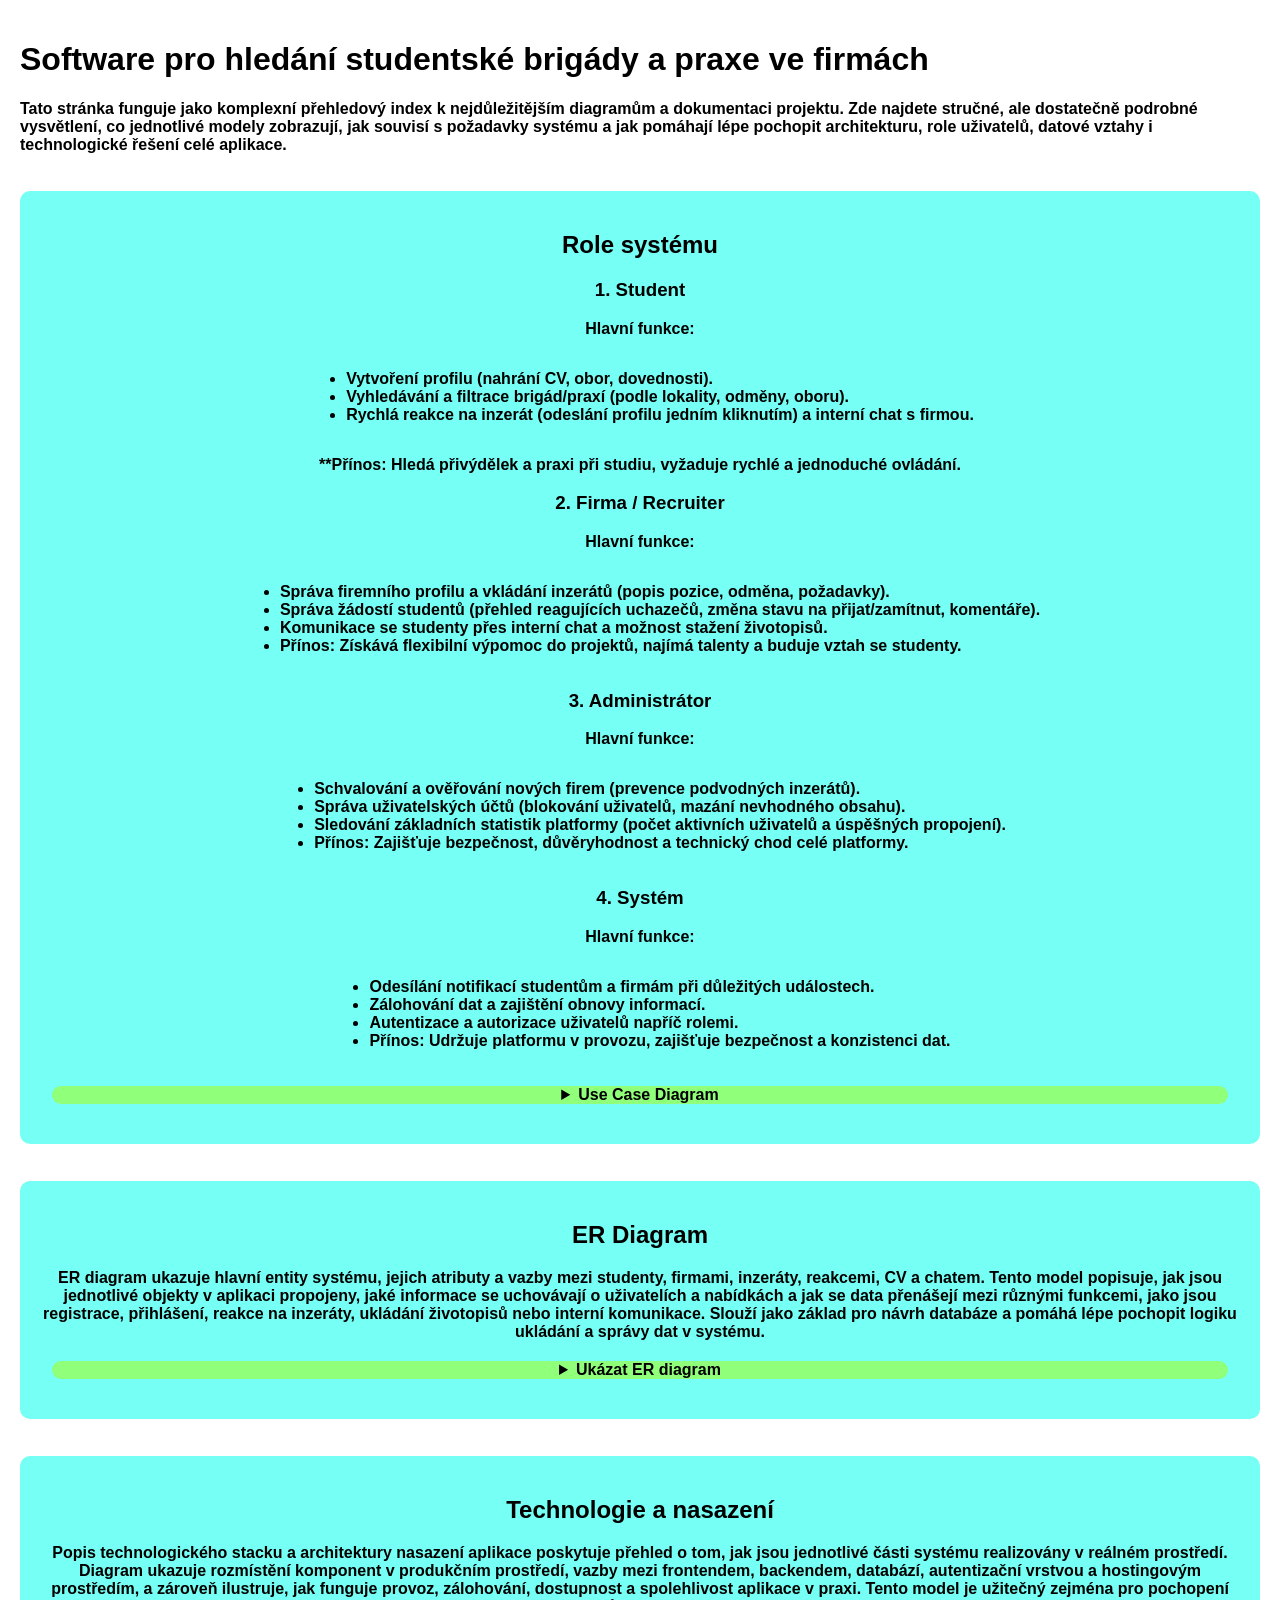
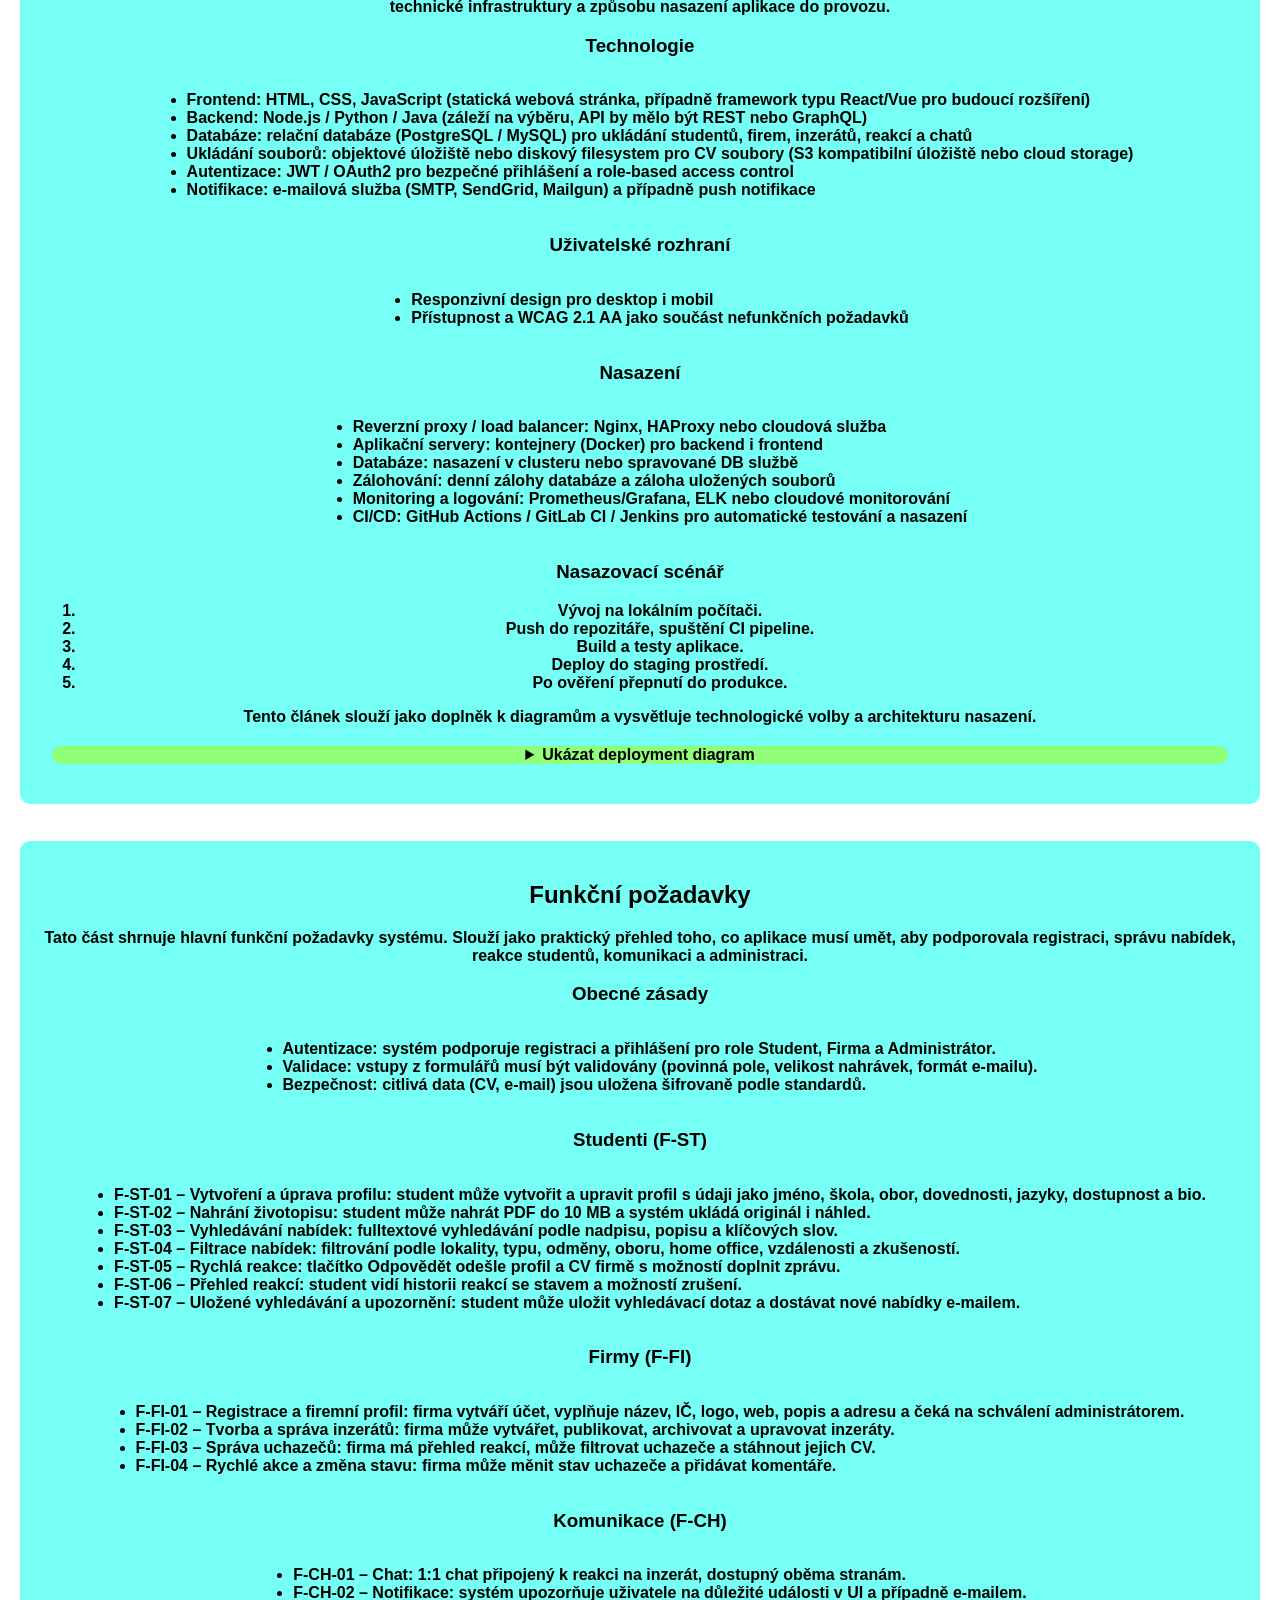
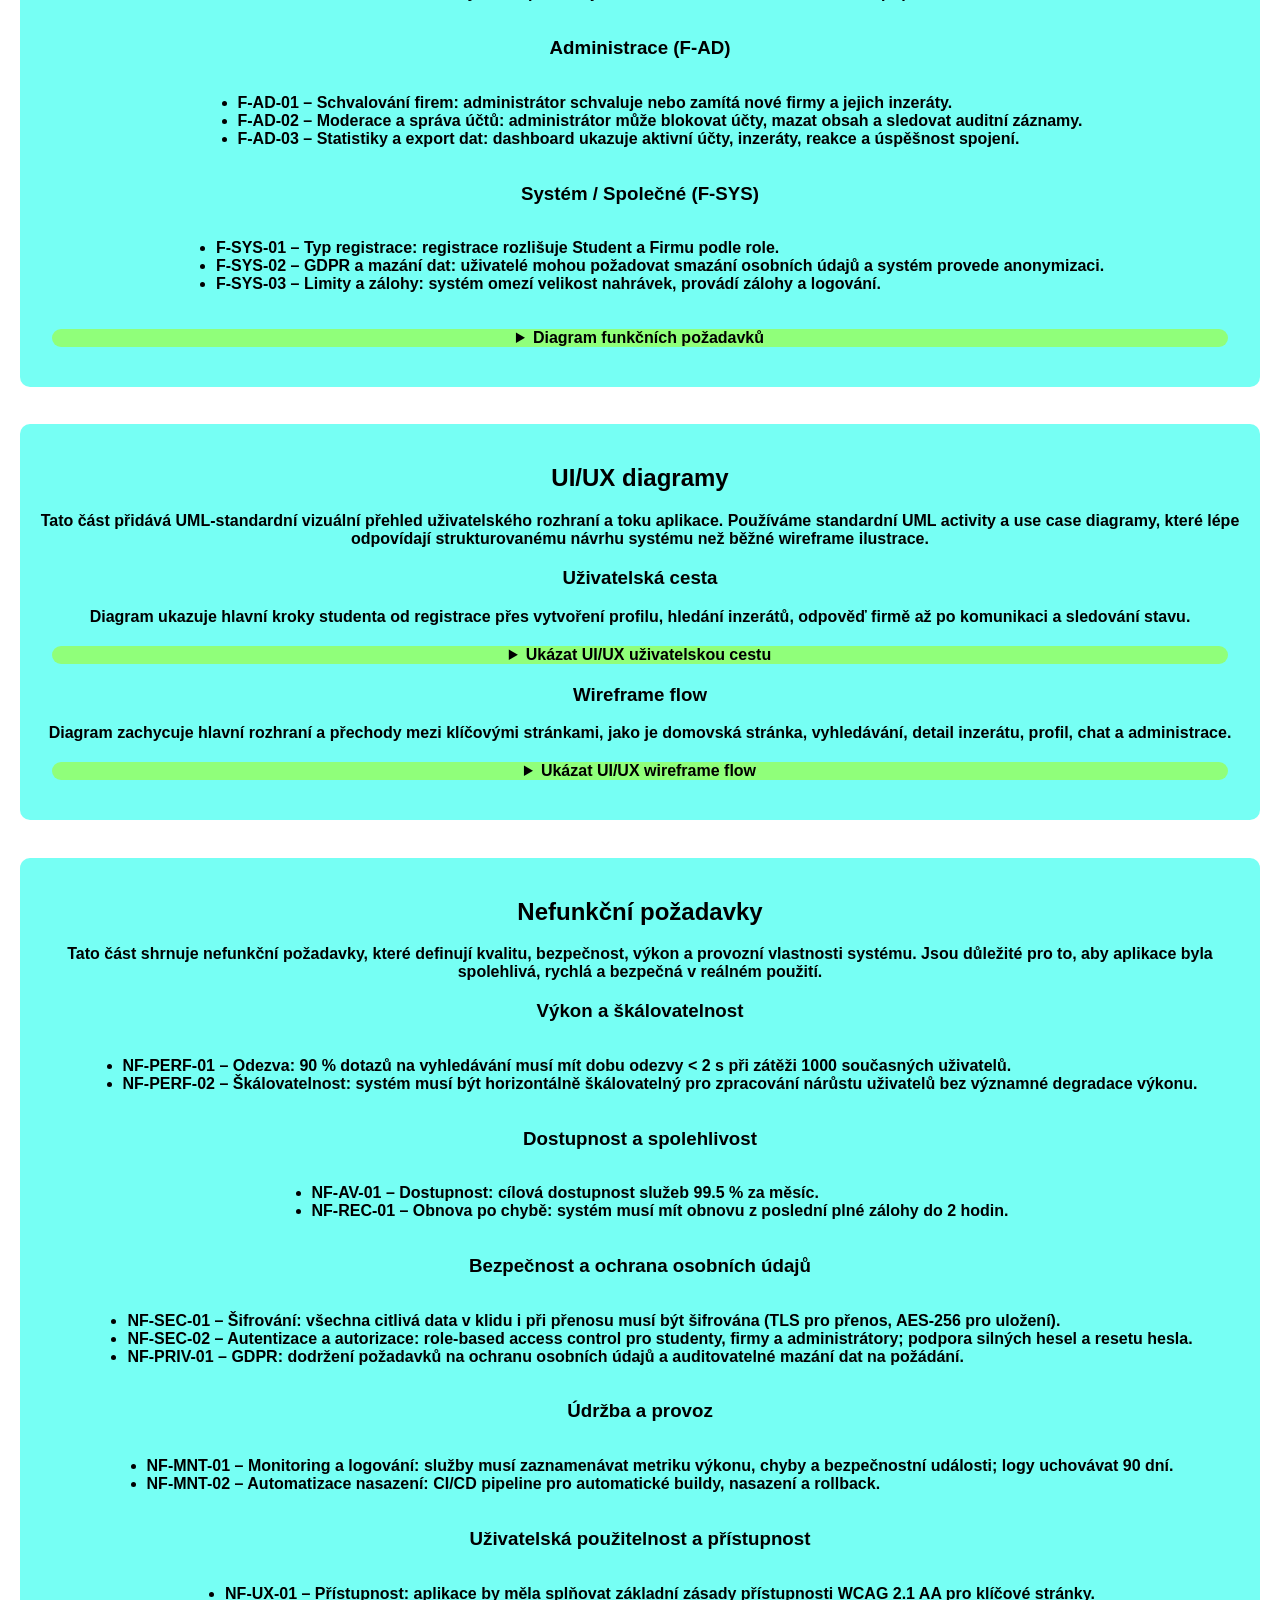
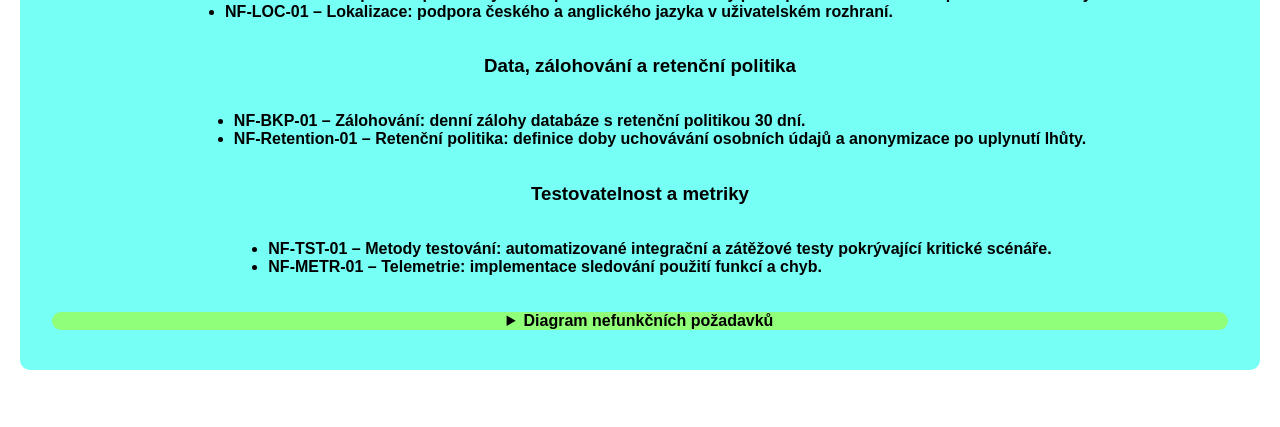
==== commit 6841484c: "gg" ====
--- a/index.html
+++ b/index.html
@@ -50,29 +50,18 @@
     </ul>
     <details>
         <summary><b>Use Case Diagram</b></summary>
-        <a href="diagramDetails.html?target=diagrams/role_diagram.svg"><img src="./diagrams/role_diagram.svg" alt="Role Diagram" style="width:70%; height:auto;"></a>
+            <a href="diagramDetails.html?target=diagrams/role_diagram.svg"><img class="diagram-img" src="./diagrams/role_diagram.svg" alt="Role Diagram"></a>
     </details>
     </article>
 
     <article class="articl">
         <header>
-            <h2>Role Diagram</h2>
-        </header>
-        <p>Diagram rolí znázorňuje hlavní uživatelské role v systému a jejich odpovědnosti v kontextu celé platformy. Ukazuje, jak se student, firma, administrátor a systém vzájemně doplňují, kdo iniciuje určité akce a jak jsou jednotlivé procesy rozděleny mezi aktéry. Tento model je důležitý zejména pro pochopení autorizace, workflow práce s inzeráty, komunikace s uchazeči a celkové struktury správy aplikace.</p>
-        <details>
-            <summary><b>Ukázat role diagram</b></summary>
-            <a href="diagramDetails.html?target=diagrams/role_diagram.svg"><img src="./diagrams/role_diagram.svg" alt="Role Diagram" style="width:70%; height:auto;"></a>
-        </details>
-    </article>
-
-    <article class="articl">
-        <header>
             <h2>ER Diagram</h2>
         </header>
         <p>ER diagram ukazuje hlavní entity systému, jejich atributy a vazby mezi studenty, firmami, inzeráty, reakcemi, CV a chatem. Tento model popisuje, jak jsou jednotlivé objekty v aplikaci propojeny, jaké informace se uchovávají o uživatelích a nabídkách a jak se data přenášejí mezi různými funkcemi, jako jsou registrace, přihlášení, reakce na inzeráty, ukládání životopisů nebo interní komunikace. Slouží jako základ pro návrh databáze a pomáhá lépe pochopit logiku ukládání a správy dat v systému.</p>
         <details>
             <summary><b>Ukázat ER diagram</b></summary>
-            <a href="diagramDetails.html?target=diagrams/er_diagram.svg"><img src="./diagrams/er_diagram.svg" alt="ER Diagram" style="width:70%; height:auto;"></a>
+            <a href="diagramDetails.html?target=diagrams/er_diagram.svg"><img class="diagram-img" src="./diagrams/er_diagram.svg" alt="ER Diagram"></a>
         </details>
     </article>
 
@@ -81,10 +70,41 @@
             <h2>Technologie a nasazení</h2>
         </header>
         <p>Popis technologického stacku a architektury nasazení aplikace poskytuje přehled o tom, jak jsou jednotlivé části systému realizovány v reálném prostředí. Diagram ukazuje rozmístění komponent v produkčním prostředí, vazby mezi frontendem, backendem, databází, autentizační vrstvou a hostingovým prostředím, a zároveň ilustruje, jak funguje provoz, zálohování, dostupnost a spolehlivost aplikace v praxi. Tento model je užitečný zejména pro pochopení technické infrastruktury a způsobu nasazení aplikace do provozu.</p>
-        <p>Více informací naleznete v <a href="Technology_Deployment.md">dokumentu Technologie a nasazení</a>.</p>
+        <h3>Technologie</h3>
+        <ul>
+            <li>Frontend: HTML, CSS, JavaScript (statická webová stránka, případně framework typu React/Vue pro budoucí rozšíření)</li>
+            <li>Backend: Node.js / Python / Java (záleží na výběru, API by mělo být REST nebo GraphQL)</li>
+            <li>Databáze: relační databáze (PostgreSQL / MySQL) pro ukládání studentů, firem, inzerátů, reakcí a chatů</li>
+            <li>Ukládání souborů: objektové úložiště nebo diskový filesystem pro CV soubory (S3 kompatibilní úložiště nebo cloud storage)</li>
+            <li>Autentizace: JWT / OAuth2 pro bezpečné přihlášení a role-based access control</li>
+            <li>Notifikace: e-mailová služba (SMTP, SendGrid, Mailgun) a případně push notifikace</li>
+        </ul>
+        <h3>Uživatelské rozhraní</h3>
+        <ul>
+            <li>Responzivní design pro desktop i mobil</li>
+            <li>Přístupnost a WCAG 2.1 AA jako součást nefunkčních požadavků</li>
+        </ul>
+        <h3>Nasazení</h3>
+        <ul>
+            <li>Reverzní proxy / load balancer: Nginx, HAProxy nebo cloudová služba</li>
+            <li>Aplikační servery: kontejnery (Docker) pro backend i frontend</li>
+            <li>Databáze: nasazení v clusteru nebo spravované DB službě</li>
+            <li>Zálohování: denní zálohy databáze a záloha uložených souborů</li>
+            <li>Monitoring a logování: Prometheus/Grafana, ELK nebo cloudové monitorování</li>
+            <li>CI/CD: GitHub Actions / GitLab CI / Jenkins pro automatické testování a nasazení</li>
+        </ul>
+        <h3>Nasazovací scénář</h3>
+        <ol>
+            <li>Vývoj na lokálním počítači.</li>
+            <li>Push do repozitáře, spuštění CI pipeline.</li>
+            <li>Build a testy aplikace.</li>
+            <li>Deploy do staging prostředí.</li>
+            <li>Po ověření přepnutí do produkce.</li>
+        </ol>
+        <p>Tento článek slouží jako doplněk k diagramům a vysvětluje technologické volby a architekturu nasazení.</p>
         <details>
             <summary><b>Ukázat deployment diagram</b></summary>
-            <a href="diagramDetails.html?target=diagrams/deployment_diagram.svg"><img src="./diagrams/deployment_diagram.svg" alt="Deployment Diagram" style="width:70%; height:auto;"></a>
+            <a href="diagramDetails.html?target=diagrams/deployment_diagram.svg"><img class="diagram-img" src="./diagrams/deployment_diagram.svg" alt="Deployment Diagram"></a>
         </details>
     </article>
 
@@ -154,7 +174,7 @@
 
         <details>
             <summary><b>Diagram funkčních požadavků</b></summary>
-            <a href="diagramDetails.html?target=diagrams/use_case_functional_requirements.svg"><img src="./diagrams/use_case_functional_requirements.svg" alt="Funkční požadavky - Use Case Diagram" style="width:70%; height:auto;"></a>
+            <a href="diagramDetails.html?target=diagrams/use_case_functional_requirements.svg"><img class="diagram-img" src="./diagrams/use_case_functional_requirements.svg" alt="Funkční požadavky - Use Case Diagram"></a>
         </details>
     </article>
 
@@ -169,7 +189,7 @@
             <p>Diagram ukazuje hlavní kroky studenta od registrace přes vytvoření profilu, hledání inzerátů, odpověď firmě až po komunikaci a sledování stavu.</p>
             <details>
                 <summary><b>Ukázat UI/UX uživatelskou cestu</b></summary>
-                <a href="diagramDetails.html?target=diagrams/ui_ux_user_journey.svg"><img src="./diagrams/ui_ux_user_journey.svg" alt="UI/UX uživatelská cesta" style="width:70%; height:auto;"></a>
+                <a href="diagramDetails.html?target=diagrams/ui_ux_user_journey.svg"><img class="diagram-img" src="./diagrams/ui_ux_user_journey.svg" alt="UI/UX uživatelská cesta"></a>
             </details>
         </section>
 
@@ -178,7 +198,7 @@
             <p>Diagram zachycuje hlavní rozhraní a přechody mezi klíčovými stránkami, jako je domovská stránka, vyhledávání, detail inzerátu, profil, chat a administrace.</p>
             <details>
                 <summary><b>Ukázat UI/UX wireframe flow</b></summary>
-                <a href="diagramDetails.html?target=diagrams/ui_ux_wireframe_flow.svg"><img src="./diagrams/ui_ux_wireframe_flow.svg" alt="UI/UX wireframe flow" style="width:70%; height:auto;"></a>
+                <a href="diagramDetails.html?target=diagrams/ui_ux_wireframe_flow.svg"><img class="diagram-img" src="./diagrams/ui_ux_wireframe_flow.svg" alt="UI/UX wireframe flow"></a>
             </details>
         </section>
     </article>
--- a/styling.css
+++ b/styling.css
@@ -10,6 +10,12 @@
   font-optical-sizing: auto;
   margin: 0;
   padding: 20px;
+}
+.diagram-img {
+  width: 70%;
+  max-height: 20vh;
+  height: auto;
+  max-width: 100%;
 }
 .articl{
     background-color: #76fff4;
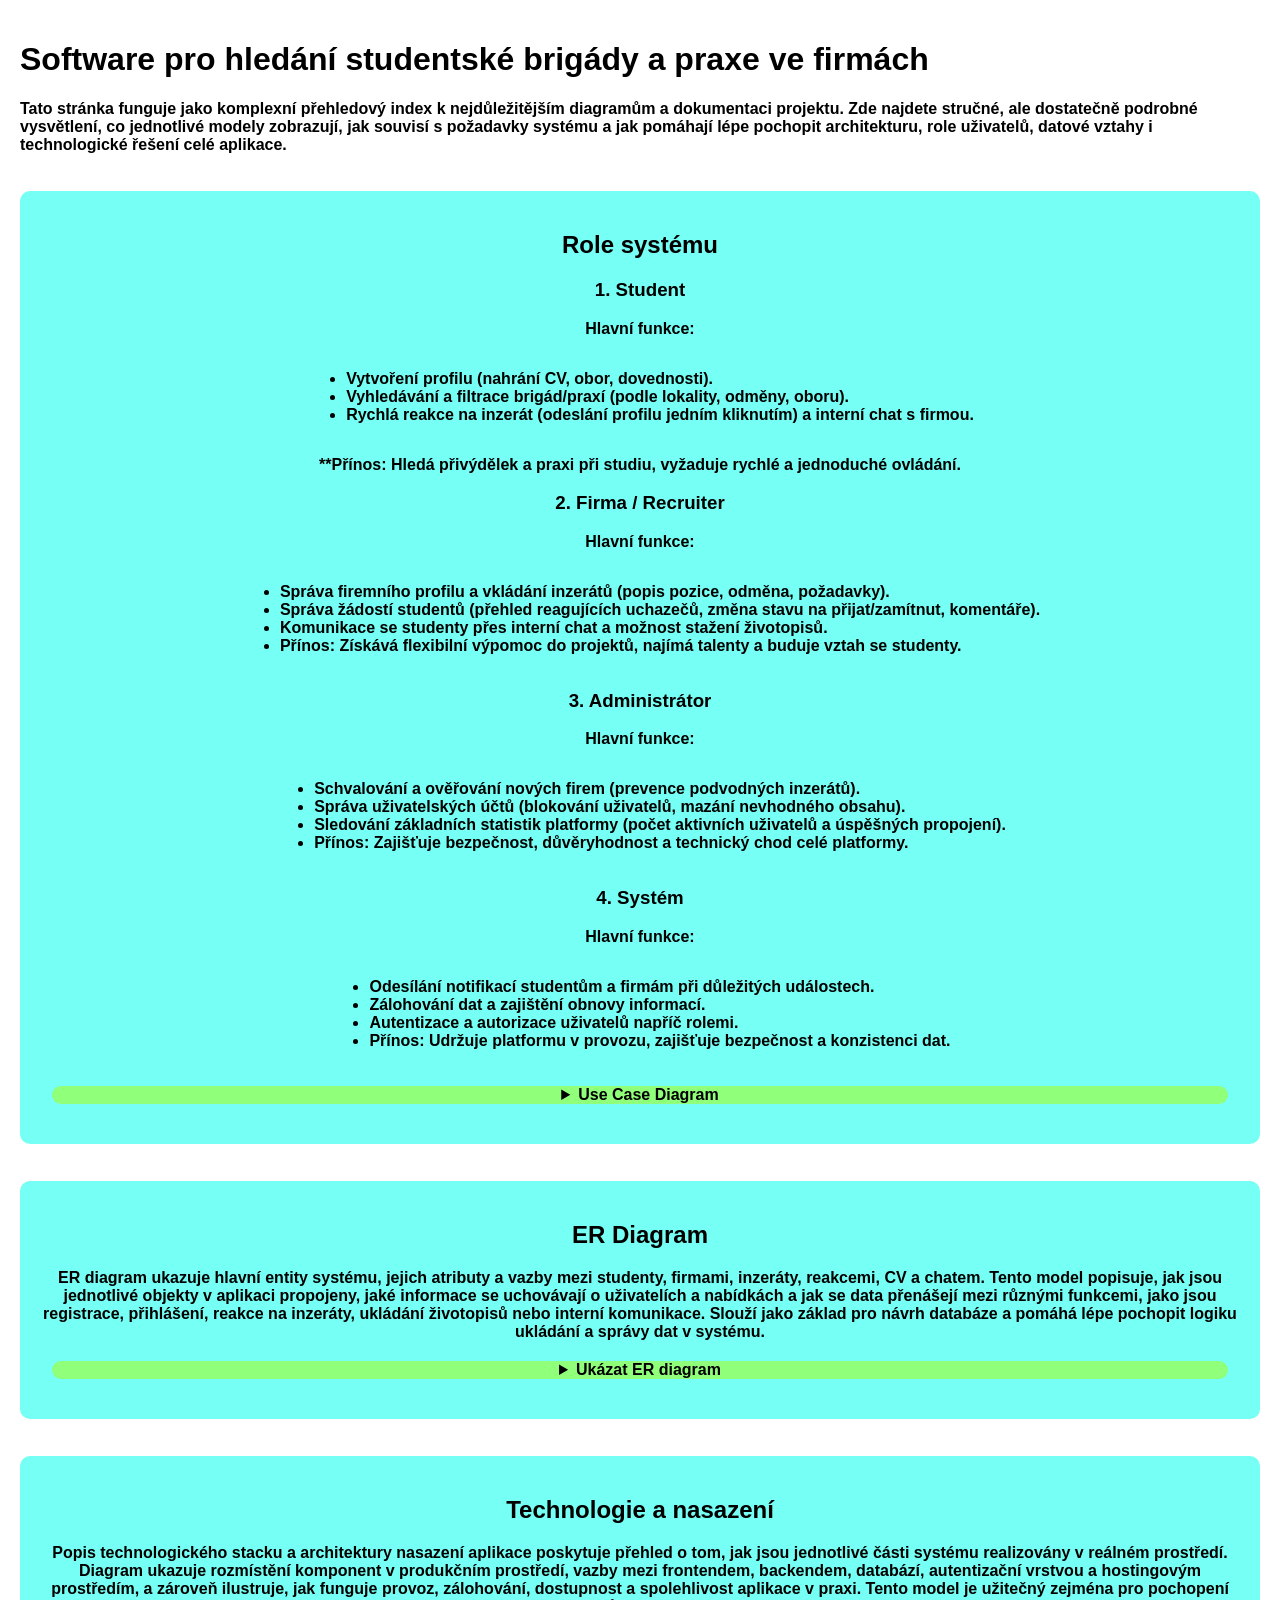
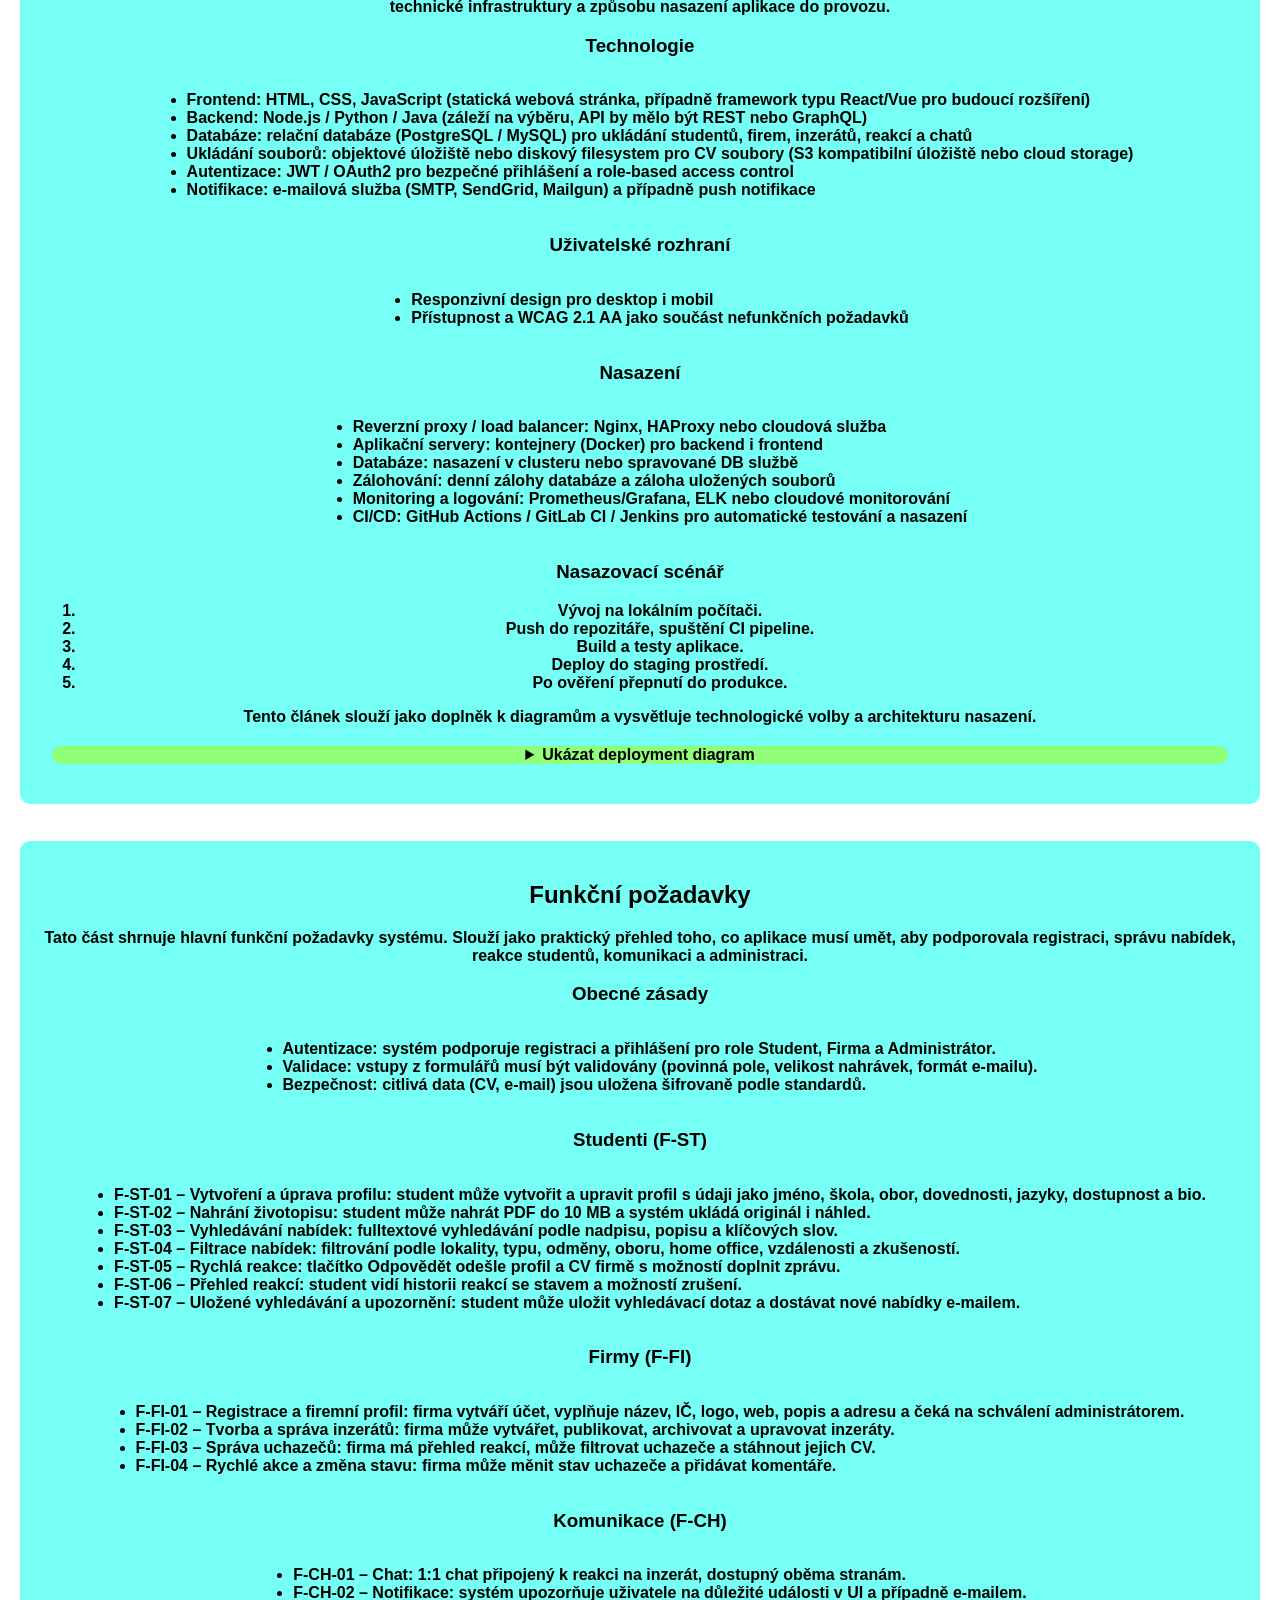
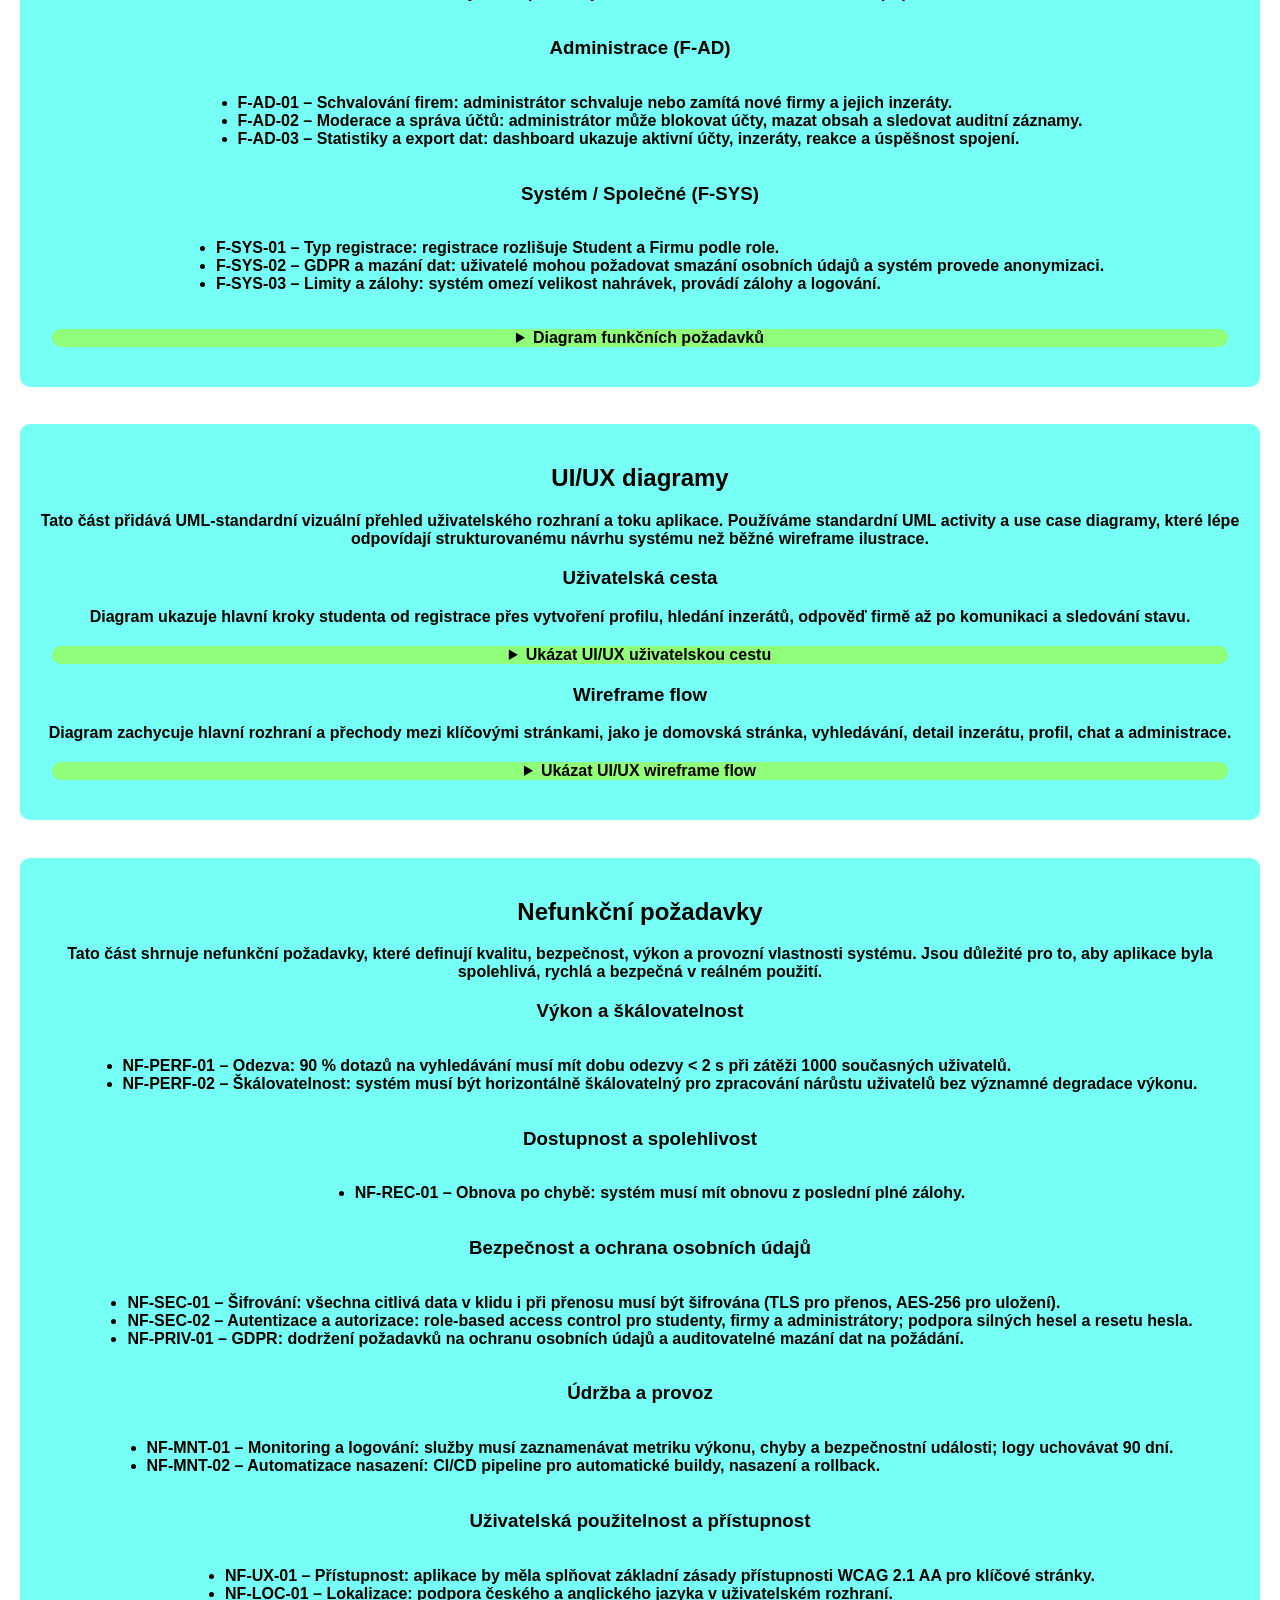
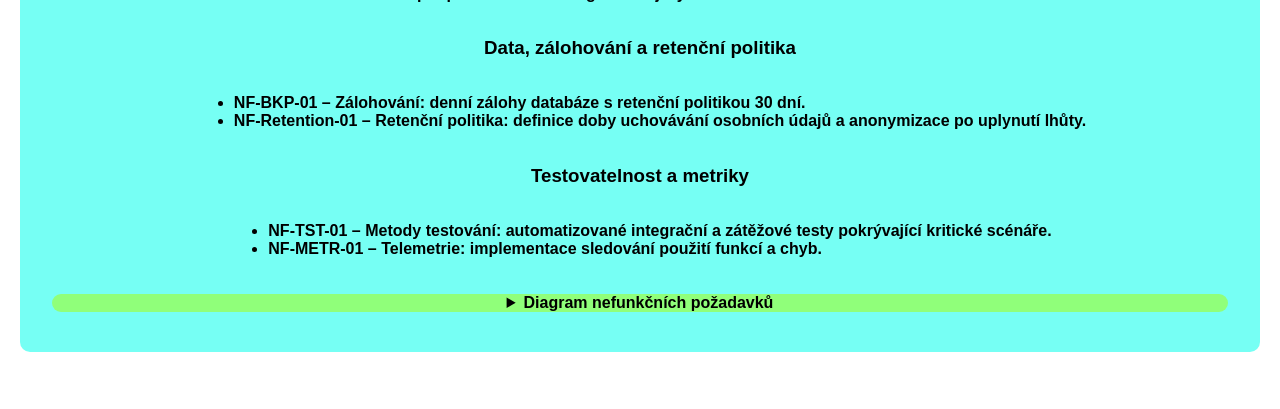
==== commit 48812f27: "commit message #4" ====
--- a/index.html
+++ b/index.html
@@ -220,8 +220,8 @@
         <section>
             <h3>Dostupnost a spolehlivost</h3>
             <ul>
-                <li><b>NF-AV-01 – Dostupnost:</b> cílová dostupnost služeb 99.5 % za měsíc.</li>
-                <li><b>NF-REC-01 – Obnova po chybě:</b> systém musí mít obnovu z poslední plné zálohy do 2 hodin.</li>
+                
+                <li><b>NF-REC-01 – Obnova po chybě:</b> systém musí mít obnovu z poslední plné zálohy.</li>
             </ul>
         </section>
 
@@ -268,7 +268,7 @@
 
         <details>
             <summary><b>Diagram nefunkčních požadavků</b></summary>
-            <a href="diagramDetails.html?target=diagrams/use_case_nonfunctional_requirements.svg"><img src="./diagrams/use_case_nonfunctional_requirements.svg" alt="Nefunkční požadavky - Diagram" style="width:70%; height:auto;"></a>
+            <a href="diagramDetails.html?target=diagrams/use_case_nonfunctional_requirements.svg"><img src="./diagrams/use_case_nonfunctional_requirements.svg" alt="Nefunkční požadavky - Diagram" class="diagram-img"></a>
         </details>
     </article>
 
--- a/styling.css
+++ b/styling.css
@@ -12,10 +12,10 @@
   padding: 20px;
 }
 .diagram-img {
-  width: 70%;
-  max-height: 20vh;
-  height: auto;
-  max-width: 100%;
+  width: auto;
+  height: 70vh;
+  
+  
 }
 .articl{
     background-color: #76fff4;
